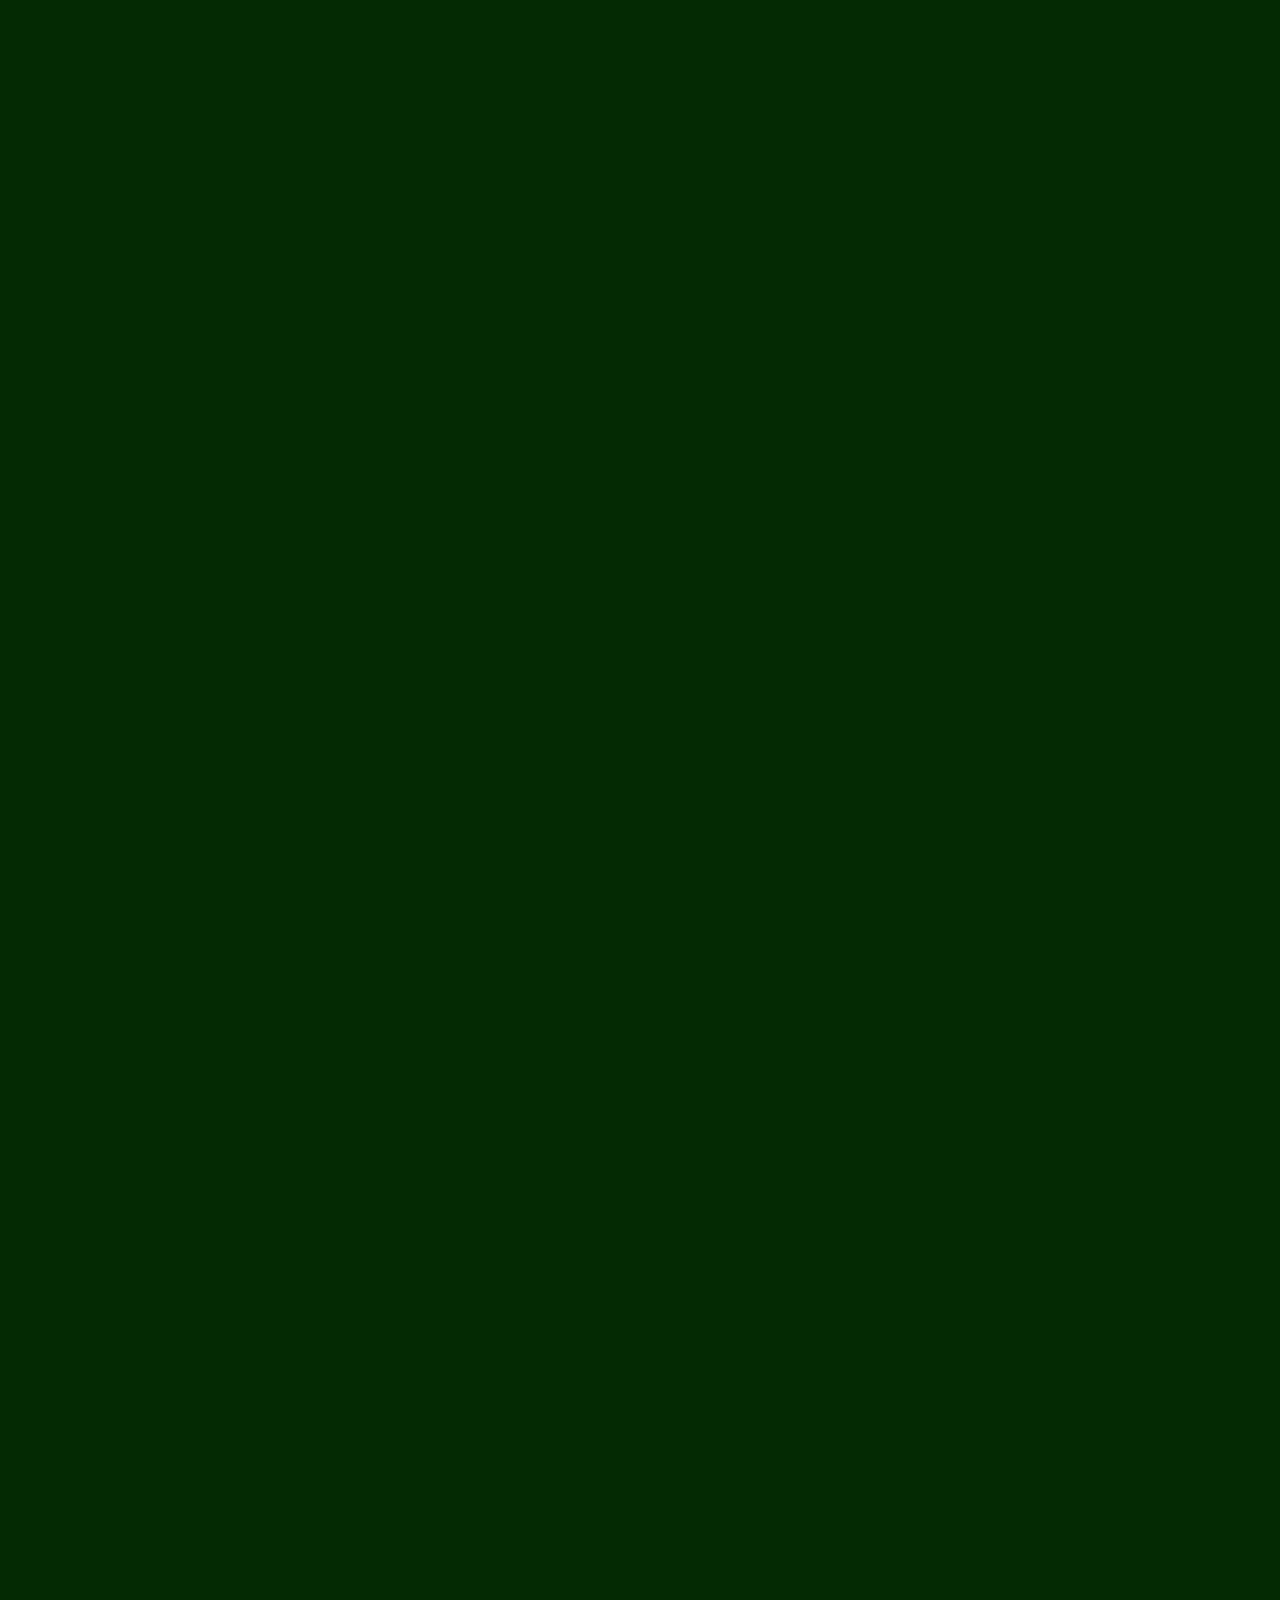
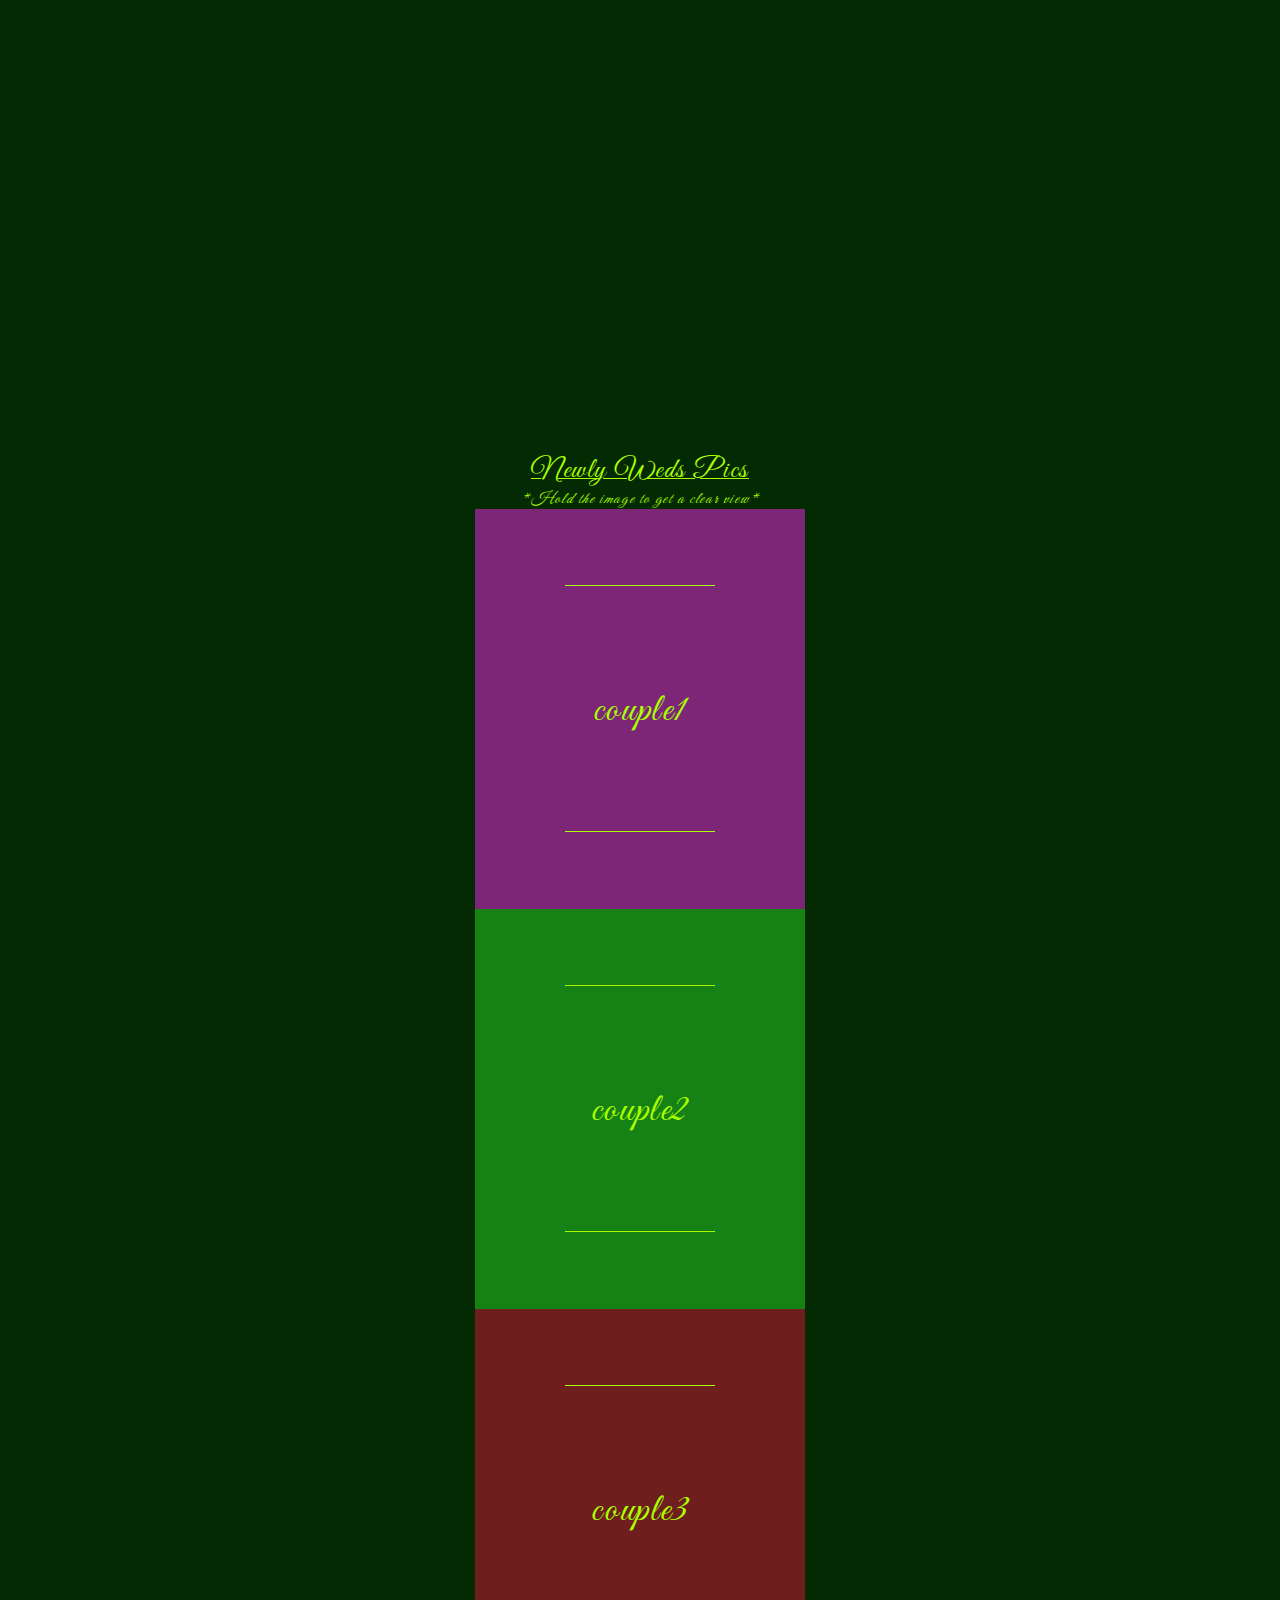
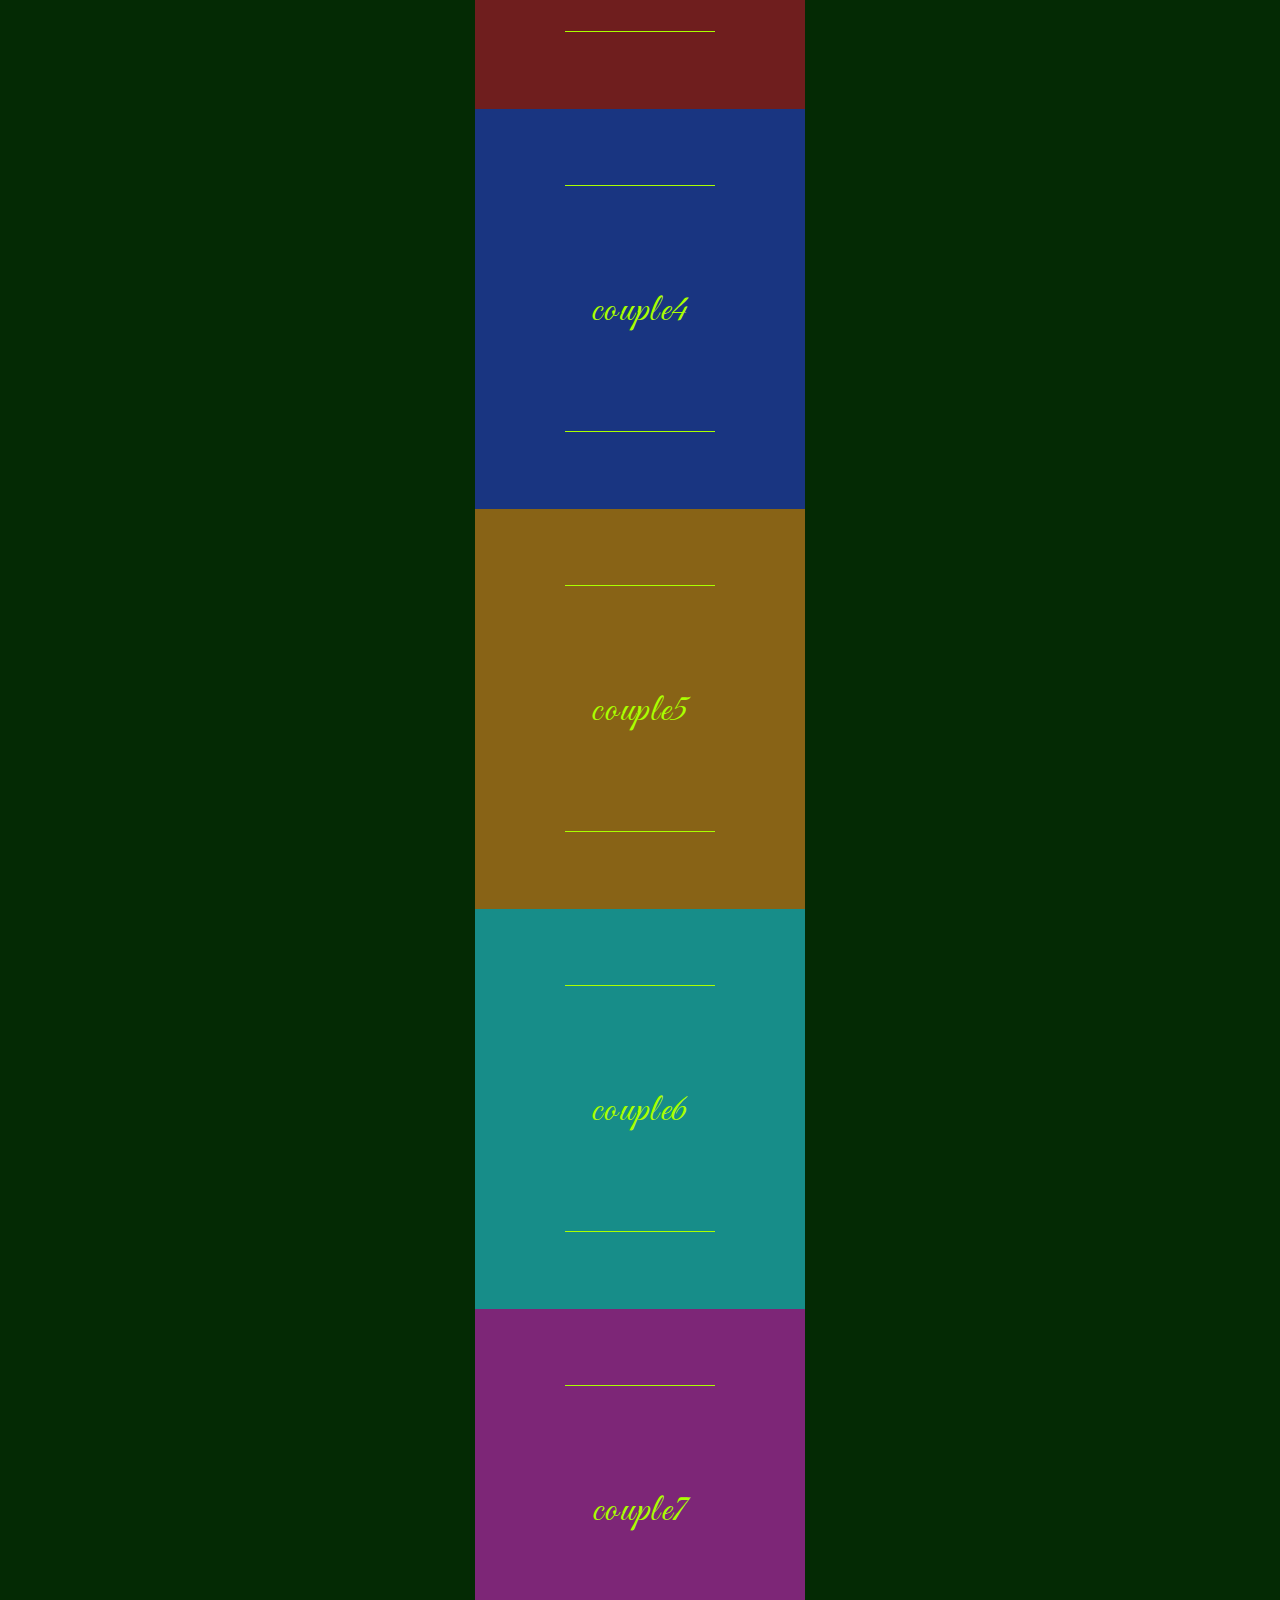
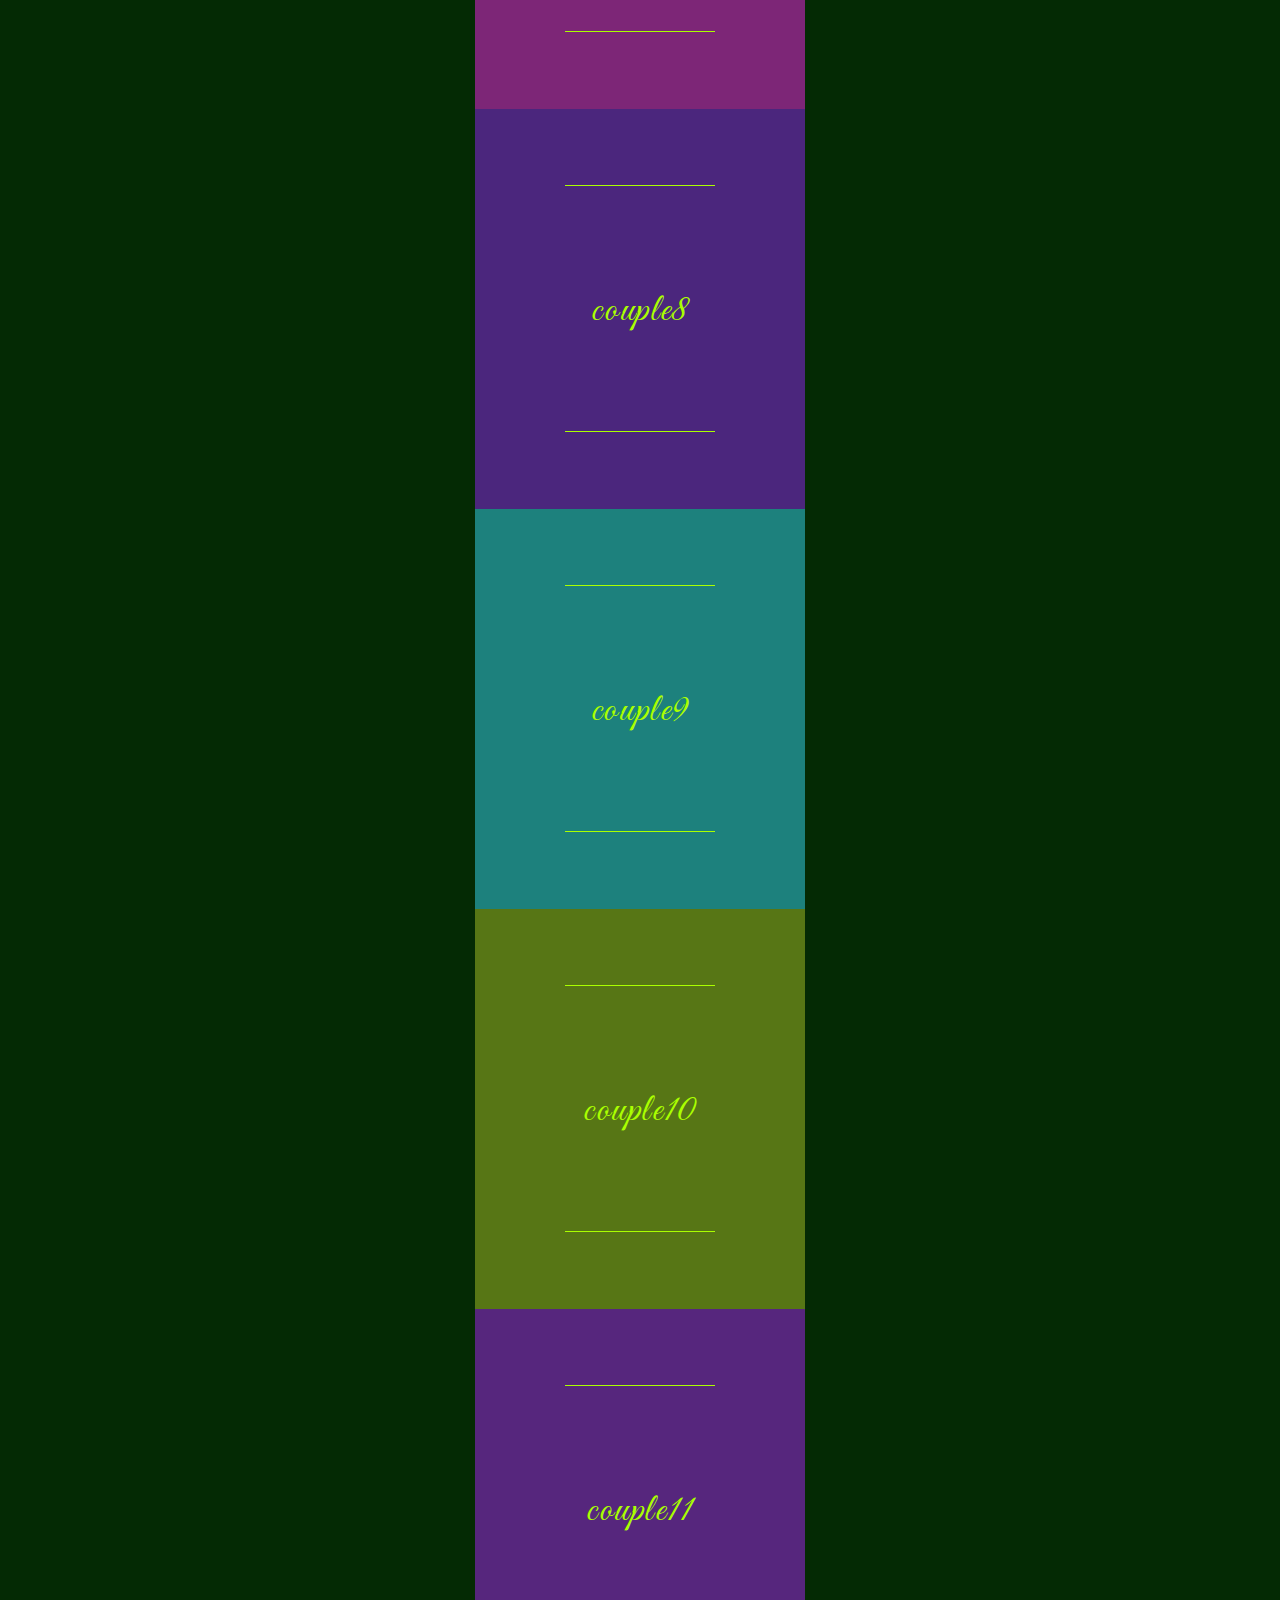
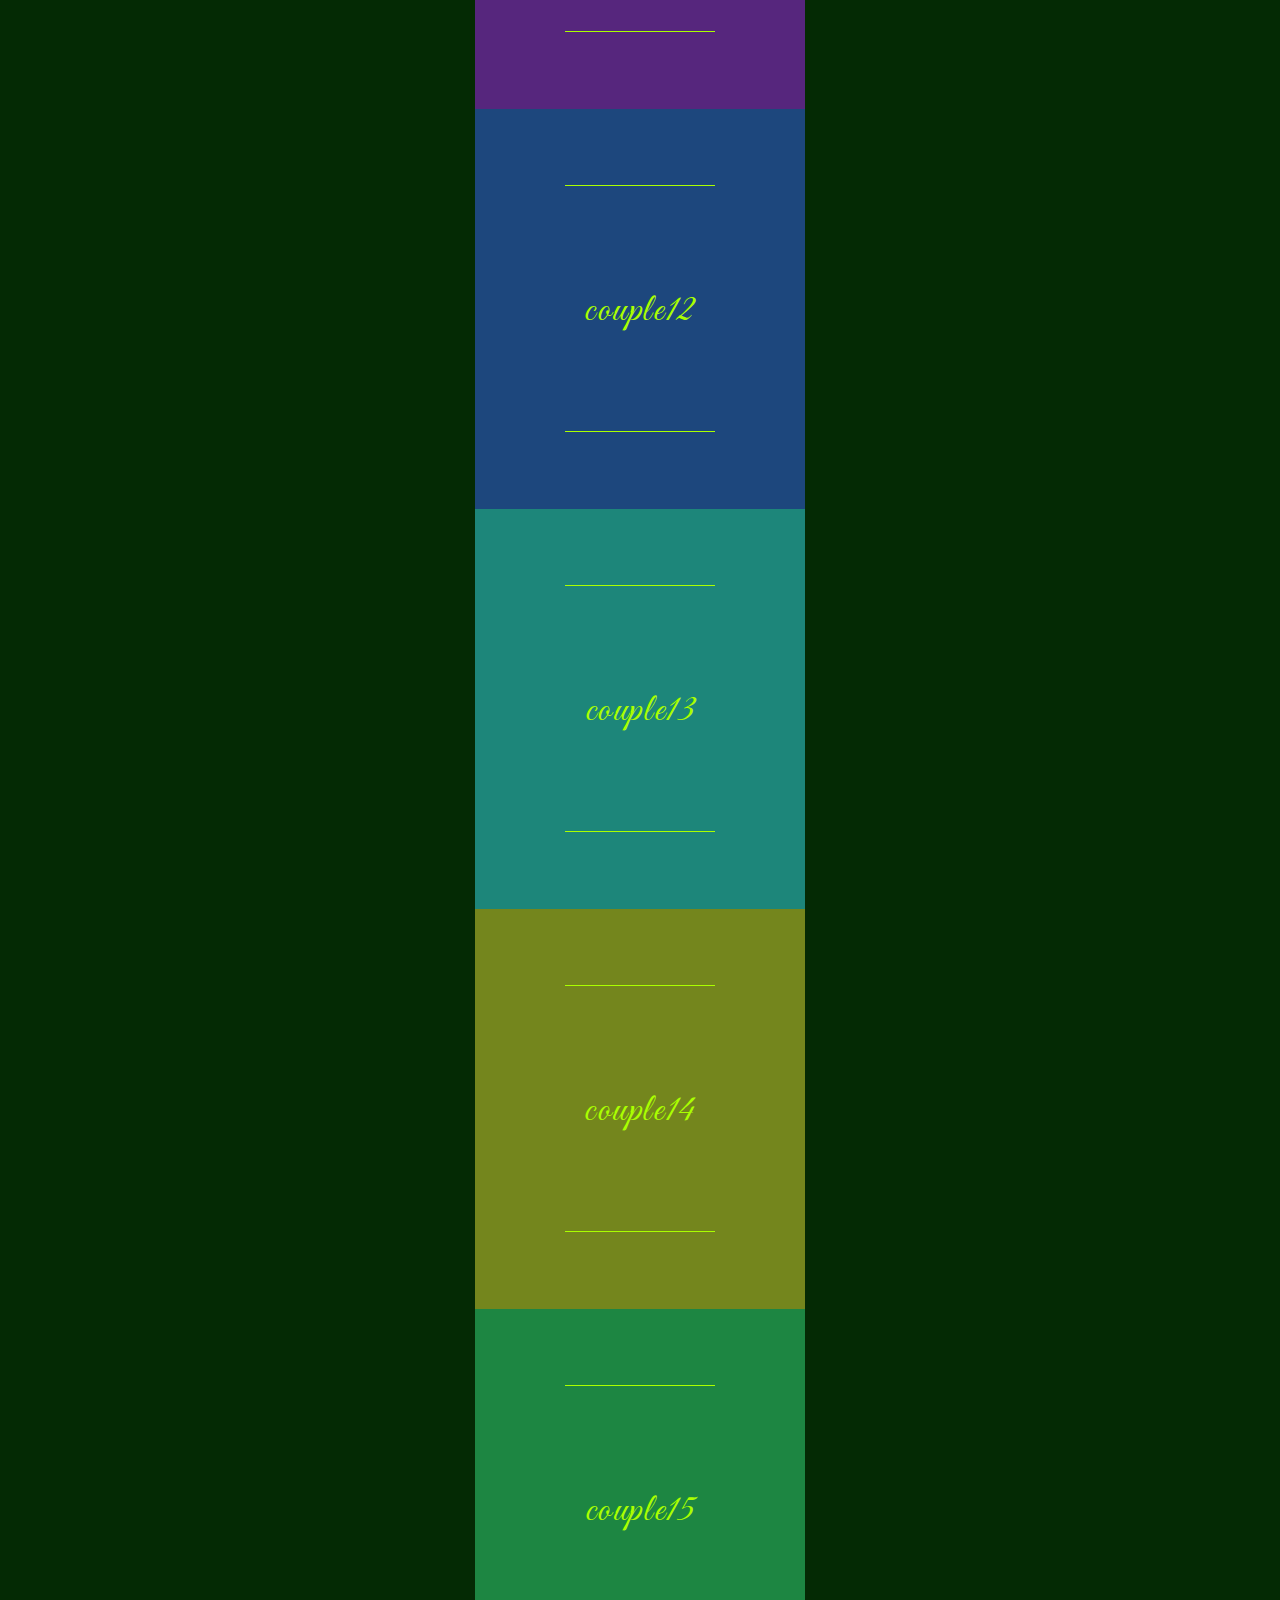
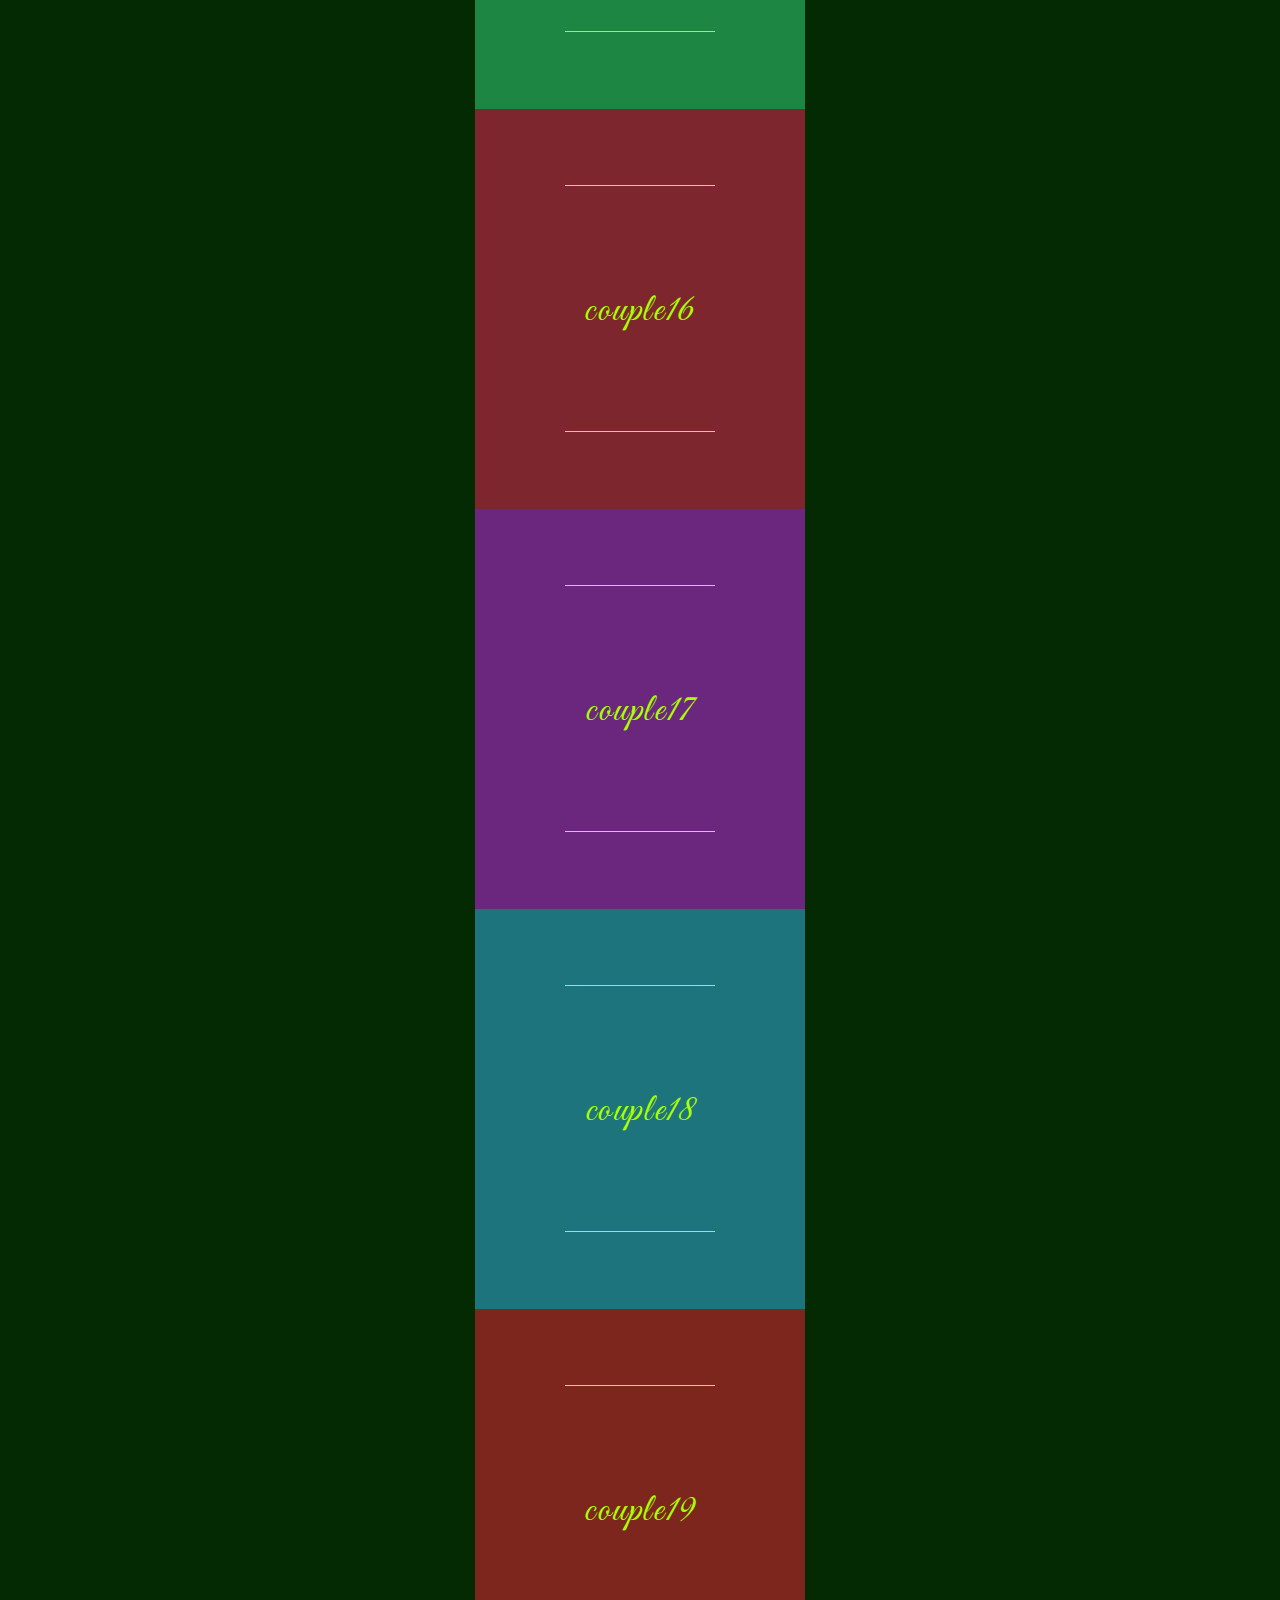
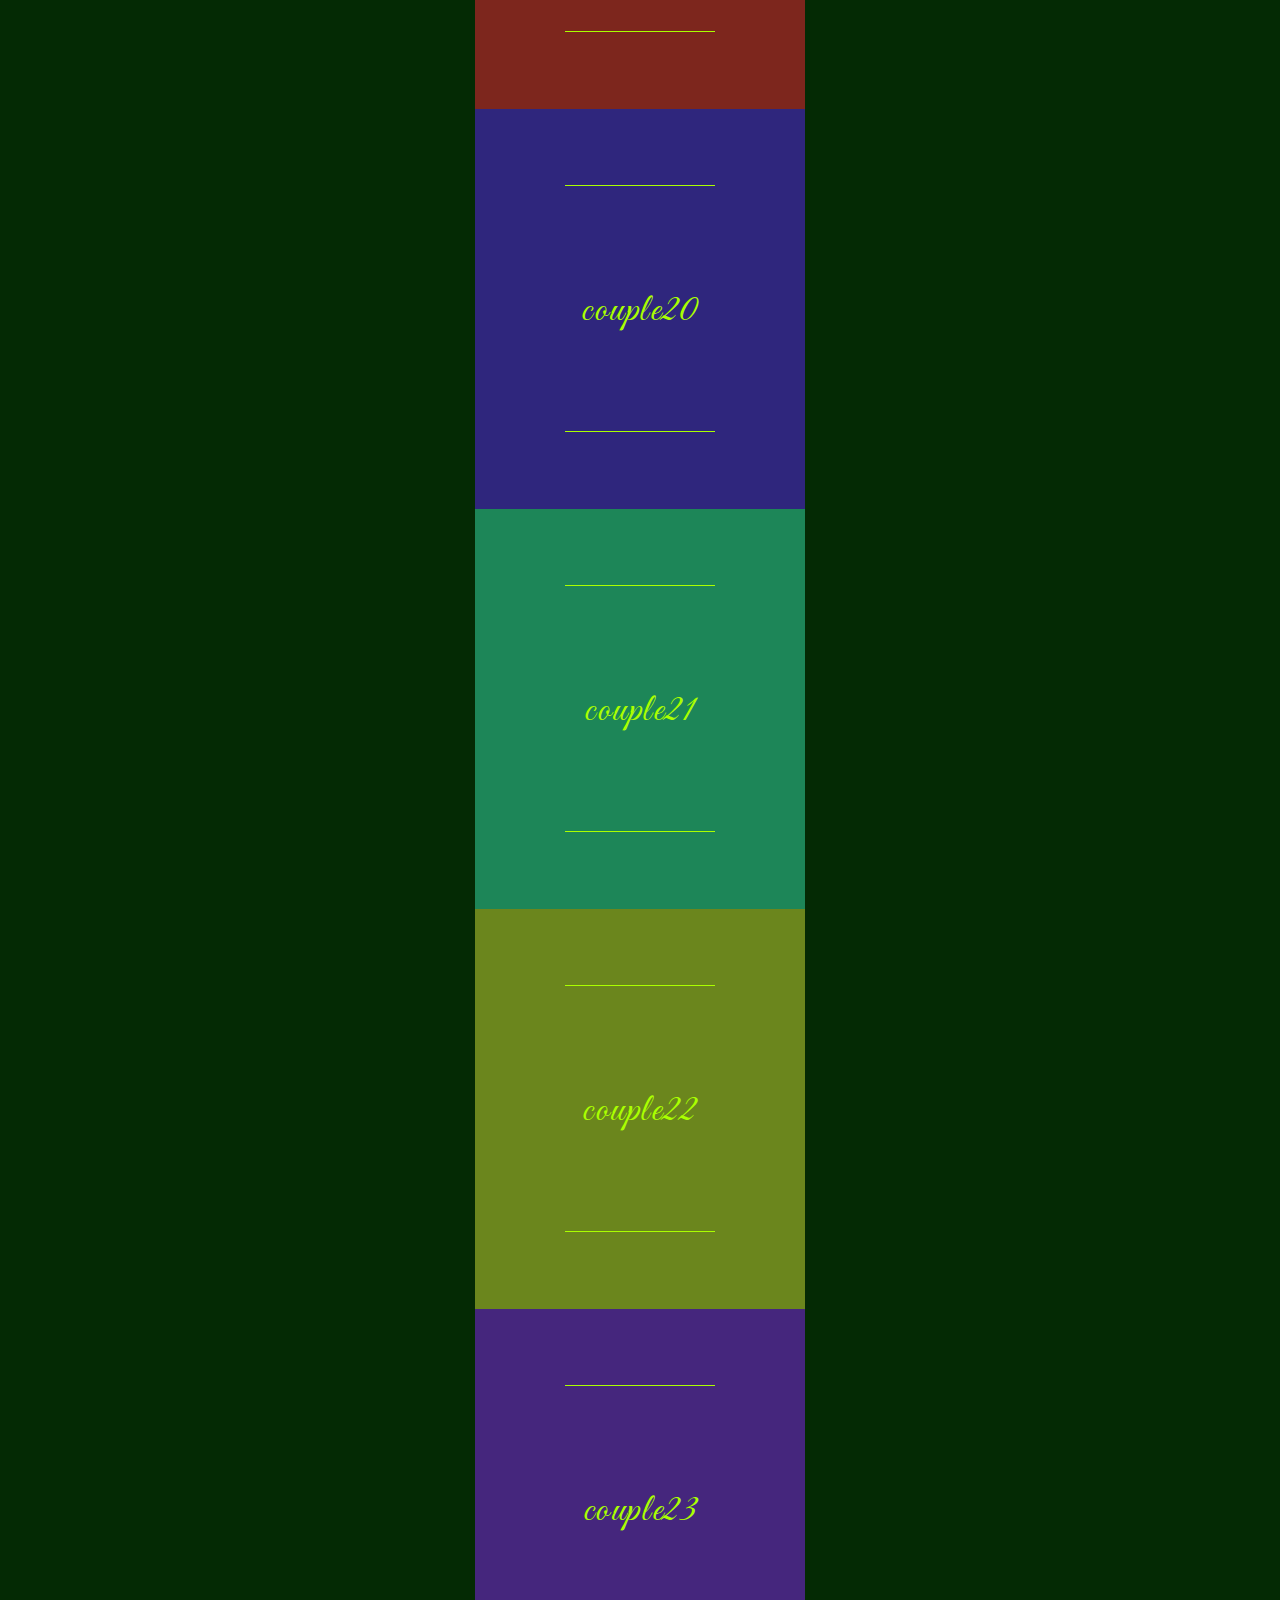
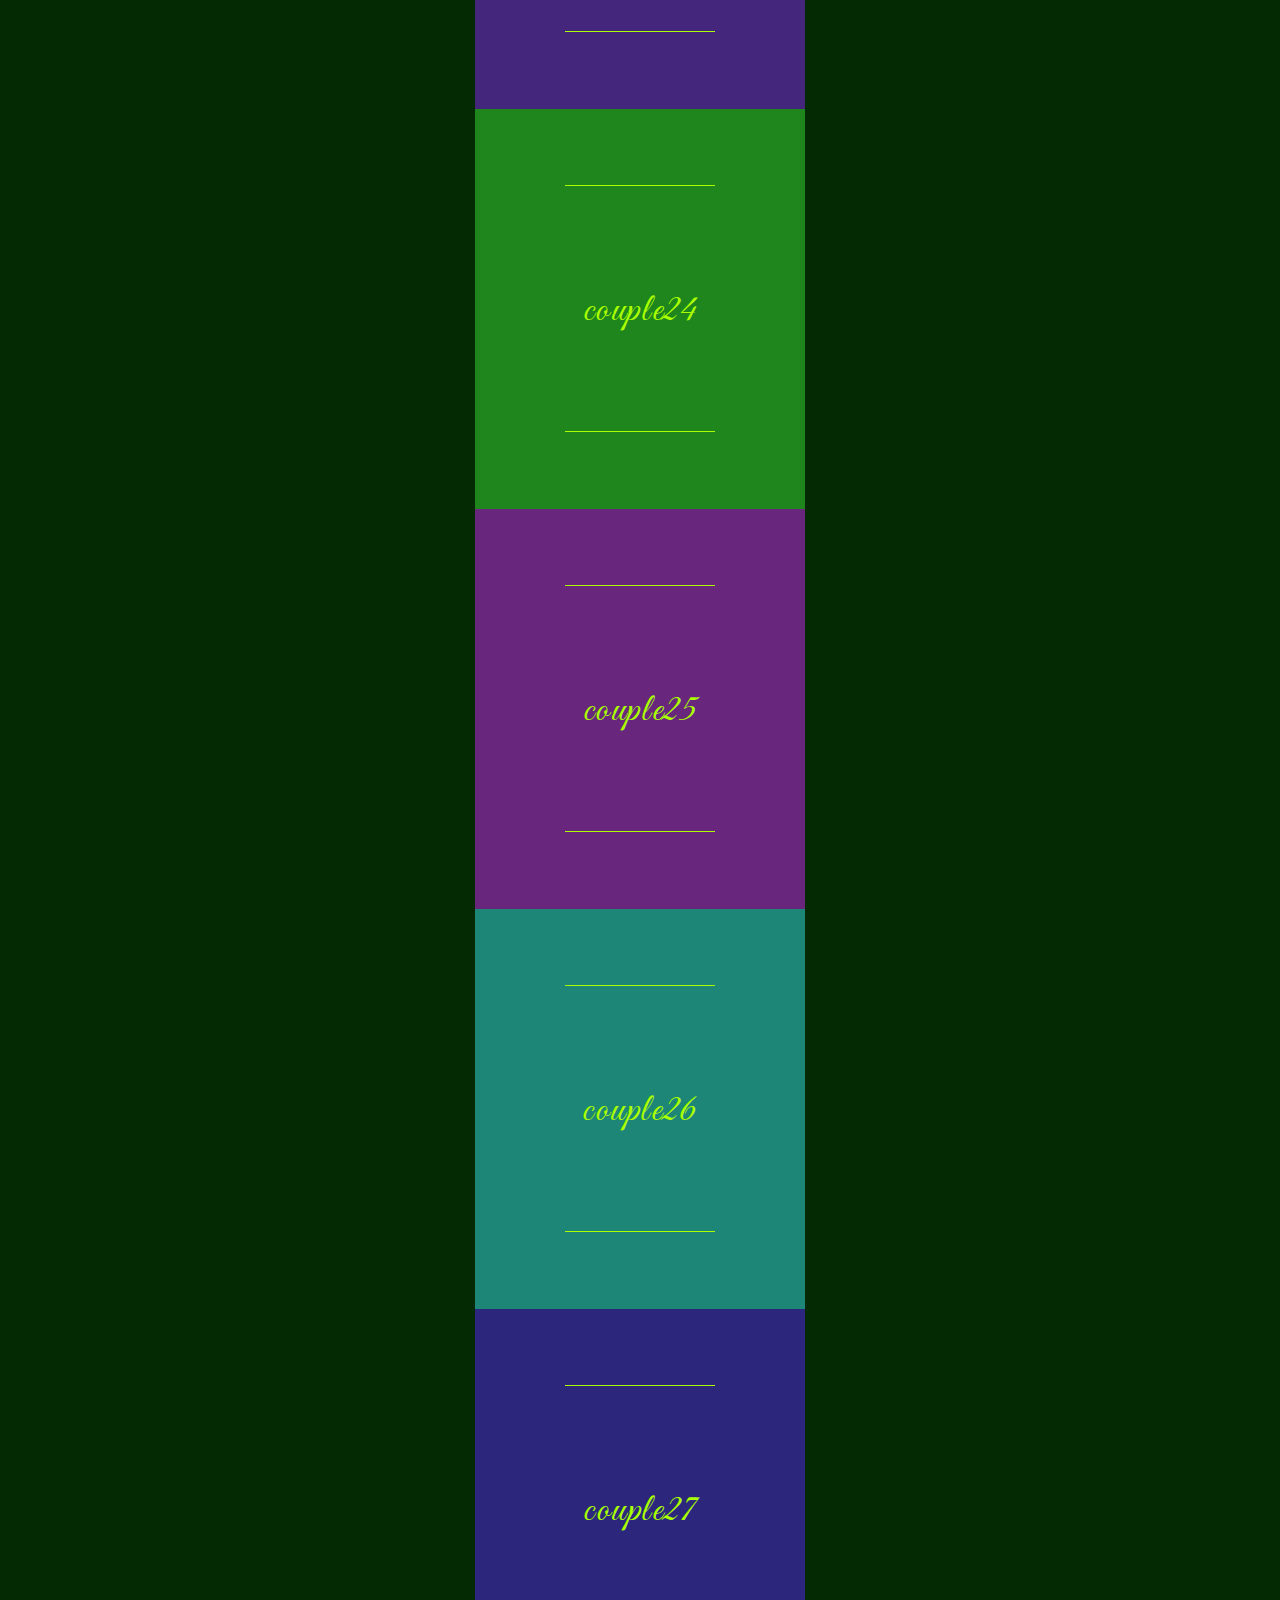
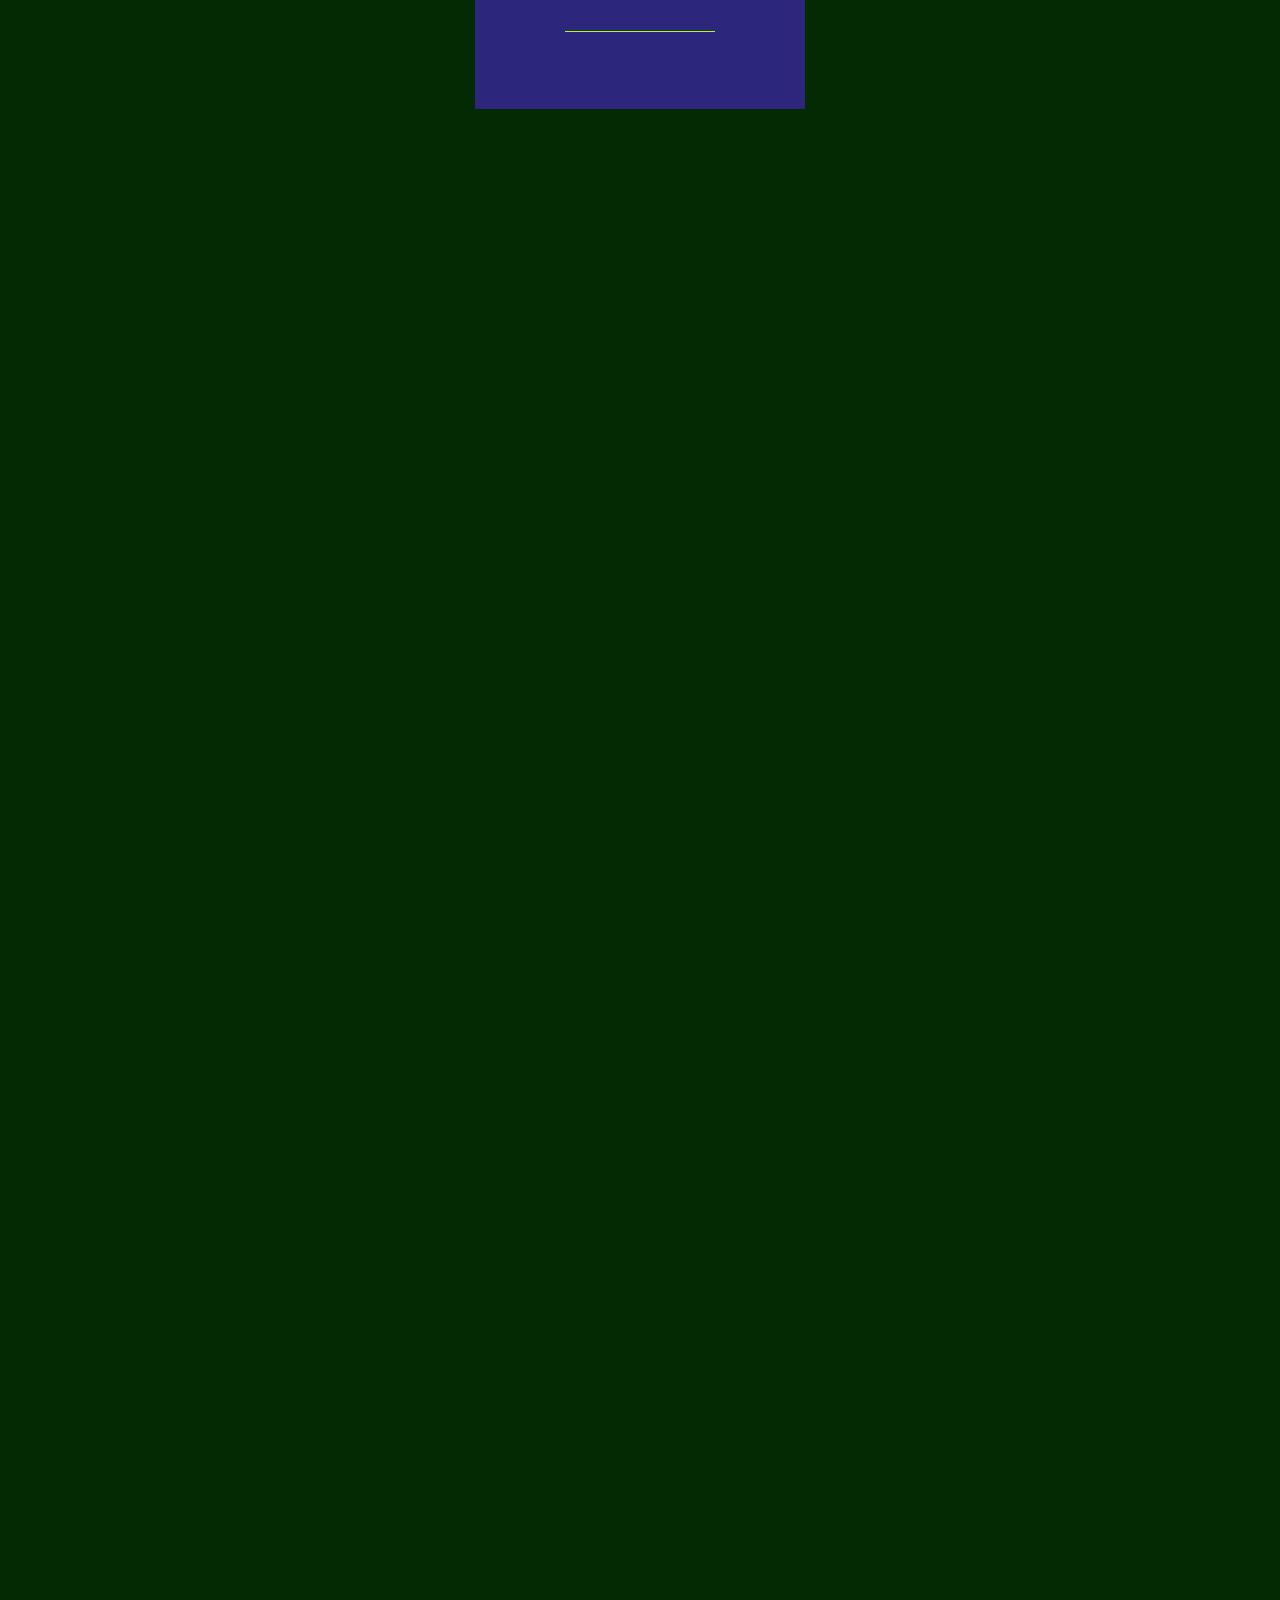
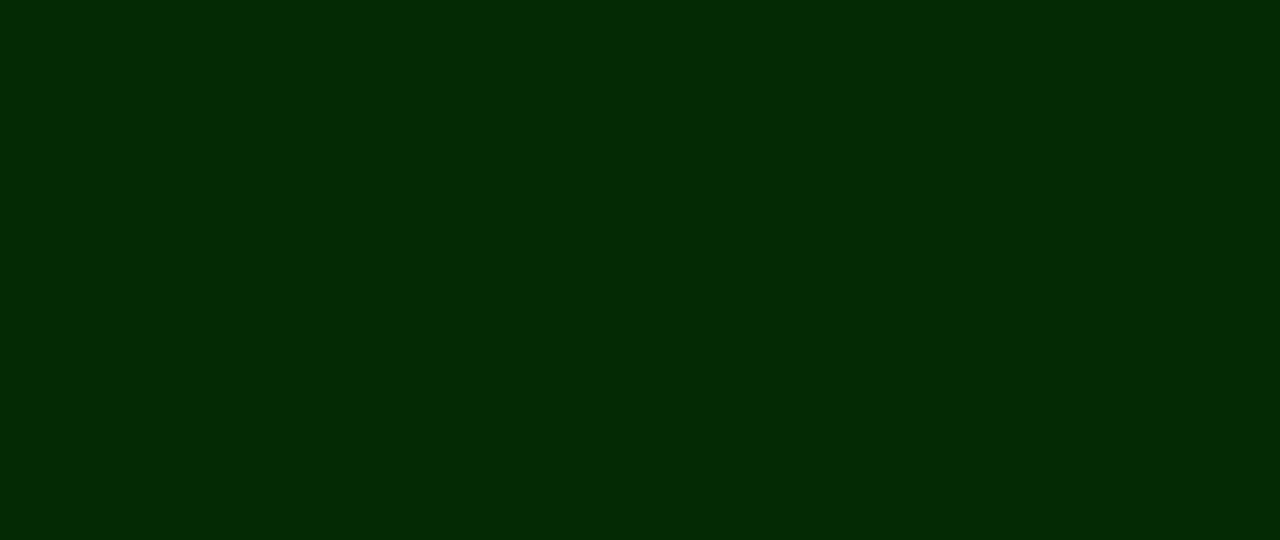
==== couple.html @ 2a579359 "first commit" ====
<!DOCTYPE html>
<html lang="en">
<head>
    <meta charset="UTF-8">
    <meta http-equiv="X-UA-Compatible" content="IE=edge">
    <meta name="viewport" content="width=device-width, initial-scale=1.0">
    <link rel="stylesheet" href="couple.css">
    <title>Document</title>
</head>
<body>

    <div class="container">
        <h1>Newly Weds Pics</h1>
        <p>*Hold the image to get a clear view*</p>
        <div class="couple1 image1">
            <div class="label1">couple1</div>
        </div>

        <div class="couple2 image2">
            <div class="label2">couple2</div>
        </div>

        <div class="couple3 image3">
            <div class="label3">couple3</div>
        </div>

        <div class="couple4 image4">
            <div class="label4">couple4</div>
        </div>

        <div class="couple5 image5">
            <div class="label5">couple5</div>
        </div>

        <div class="couple6 image6">
            <div class="label6">couple6</div>
        </div>

        <div class="couple7 image7">
            <div class="label7">couple7</div>
        </div>

        <div class="couple8 image8">
            <div class="label8">couple8</div>
        </div>

        <div class="couple9 image9">
            <div class="label9">couple9</div>
        </div>

        <div class="couple10 image10">
            <div class="label10">couple10</div>
        </div>

        <div class="couple11 image11">
            <div class="label11">couple11</div>
        </div>

        <div class="couple12 image12">
            <div class="label12">couple12</div>
        </div>

        <div class="couple13 image13">
            <div class="label13">couple13</div>
        </div>

        <div class="couple14 image14">
            <div class="label14">couple14</div>
        </div>

        <div class="couple15 image15">
            <div class="label15">couple15</div>
        </div>

        <div class="couple16 image16">
            <div class="label16">couple16</div>
        </div>

        <div class="couple17 image17">
            <div class="label17">couple17</div>
        </div>

        <div class="couple18 image18">
            <div class="label18">couple18</div>
        </div>

        <div class="couple19 image19">
            <div class="label19">couple19</div>
        </div>

        <div class="couple20 image20">
            <div class="label20">couple20</div>
        </div>

        <div class="couple21 image21">
            <div class="label21">couple21</div>
        </div>

        <div class="couple22 image22">
            <div class="label22">couple22</div>
        </div>

        <div class="couple23 image23">
            <div class="label23">couple23</div>
        </div>

        <div class="couple24 image24">
            <div class="label24">couple24</div>
        </div>

        <div class="couple25 image25">
            <div class="label25">couple25</div>
        </div>

        <div class="couple26 image26">
            <div class="label26">couple26</div>
        </div>

        <div class="couple27 image27">
            <div class="label27">couple27</div>
        </div>


    </div>


    
</body>
</html>
---- couple.css ----
@import url('https://fonts.googleapis.com/css2?family=Great+Vibes&display=swap');


html{
    font-family: 'Great Vibes', cursive;
}

body{
    padding: 0;
    margin: 0;
}
.container{
    /*background-color: #262626;*/
    height: 1660vh;
    width: px;
    position: absolute;
    margin: ;
    display: flex;
    flex-direction: column;
    align-items: center;
    justify-content: center;
    top: 0;
    bottom: 0;
    left: 0;
    right: 0;
    
}
html{
    background-color: rgb(4, 42, 4);
    letter-spacing: .1rem;
    
}
h1{
    margin-bottom: 0px;
    margin-top: 0px;
    padding-top: 20px;
    font-size: 1.8rem;
    color:#AAFF00;
    font-weight: 500;
    text-decoration: 1px underline;
    
}
p{
    color: #AAFF00;
    font-style: italic;
    margin-bottom: 0px;
    margin-top: 0px;
}
/*Couple1*/
.image1{
    height: 400px;
    width: 330px;
    transition: 1.1s;
    display: flex;
    align-items: center;
    justify-content: center;
}
.couple1{
    background-image: url(file:///C:/Users/user/Desktop/Weddings/img/c1.jpg);
    background-size: cover;
    background-position: calc(200%);
    box-shadow: inset 0 0 10px 200px rgba(165,38,158,0.75);
}
.image1:hover{
    box-shadow: inset 0 0 0 0 rgba(255,255,255,0.75);
}
.label1{
    color: #AAFF00;
    height: 45px;
    width: 150px;
    font-size: 40px;
    text-align: center;/*places the text at the center*/
    padding-top: 100px;
    padding-bottom: 100px;
    border-top: 1.5px solid #AAFF00;
    border-bottom: 1.5px solid #AAFF00;
    transition: 0.5s;
}
.image1:hover .label1{
    font-size: 0;
    border: none;
}
/*End couple1*/

/*Couple2*/
.image2{
    height: 400px;
    width: 330px;
    transition: 1.1s;
    display: flex;
    align-items: center;
    justify-content: center;
}
.couple2{
    background-image: url(file:///C:/Users/user/Desktop/Weddings/img/c2.jpg);
    background-size: cover;
    background-position: calc(100%);
    box-shadow: inset 0 0 10px 200px rgba(28, 160, 28, 0.75);
}
.image2:hover{
    box-shadow: inset 0 0 0 0 rgba(255,255,255,0.75);
}
.label2{
    color: #AAFF00;
    height: 45px;
    width: 150px;
    font-size: 40px;
    text-align: center;/*places the text at the center*/
    padding-top: 100px;
    padding-bottom: 100px;
    border-top: 1.5px solid #AAFF00;
    border-bottom: 1.5px solid #AAFF00;
    transition: 0.5s;
}
.image2:hover .label2{
    font-size: 0;
    border: none;
}

/*End couple2*/

/*Couple3*/

.image3{
    height: 400px;
    width: 330px;
    transition: 1.1s;
    display: flex;
    align-items: center;
    justify-content: center;
}
.couple3{
    background-image: url(file:///C:/Users/user/Desktop/Weddings/img/c3.jpg);
    background-size: cover;
    background-position: calc(200%);
    box-shadow: inset 0 0 10px 200px rgba(147, 27, 39, 0.75);
}
.image3:hover{
    box-shadow: inset 0 0 0 0 rgba(255,255,255,0.75);
}
.label3{
    color: #AAFF00;
    height: 45px;
    width: 150px;
    font-size: 40px;
    text-align: center;/*places the text at the center*/
    padding-top: 100px;
    padding-bottom: 100px;
    border-top: 1.5px solid #AAFF00;
    border-bottom: 1.5px solid #AAFF00;
    transition: 0.5s;
}
.image3:hover .label3{
    font-size: 0;
    border: none;
}
/*End couple3*/

/*Couple4*/

.image4{
    height: 400px;
    width: 330px;
    transition: 1.1s;
    display: flex;
    align-items: center;
    justify-content: center;
}
.couple4{
    background-image: url(file:///C:/Users/user/Desktop/Weddings/img/c4.jpg);
    background-size: cover;
    background-position: calc(200%);
    box-shadow: inset 0 0 10px 200px rgba(32, 58, 171, 0.75);
}
.image4:hover{
    box-shadow: inset 0 0 0 0 rgba(255,255,255,0.75);
}
.label4{
    color: #AAFF00;
    height: 45px;
    width: 150px;
    font-size: 40px;
    text-align: center;/*places the text at the center*/
    padding-top: 100px;
    padding-bottom: 100px;
    border-top: 1.5px solid #AAFF00;
    border-bottom: 1.5px solid #AAFF00;
    transition: 0.5s;
}
.image4:hover .label4{
    font-size: 0;
    border: none;
}
/*End couple4*/

/*Couple5*/

.image5{
    height: 400px;
    width: 330px;
    transition: 1.1s;
    display: flex;
    align-items: center;
    justify-content: center;
}
.couple5{
    background-image: url(file:///C:/Users/user/Desktop/Weddings/img/c5.jpg);
    background-size: cover;
    background-position: calc(50%);
    box-shadow: inset 0 0 10px 200px rgba(180, 119, 28, 0.75);
}
.image5:hover{
    box-shadow: inset 0 0 0 0 rgba(255,255,255,0.75);
}
.label5{
    color: #AAFF00;
    height: 45px;
    width: 150px;
    font-size: 40px;
    text-align: center;/*places the text at the center*/
    padding-top: 100px;
    padding-bottom: 100px;
    border-top: 1.5px solid #AAFF00;
    border-bottom: 1.5px solid #AAFF00;
    transition: 0.5s;
}
.image5:hover .label5{
    font-size: 0;
    border: none;
}
/*End couple5*/

/*couple6*/

.image6{
    height: 400px;
    width: 330px;
    transition: 1.1s;
    display: flex;
    align-items: center;
    justify-content: center;
}
.couple6{
    background-image: url(file:///C:/Users/user/Desktop/Weddings/img/c6.jpg);
    background-size: cover;
    background-position: calc(200%);
    box-shadow: inset 0 0 10px 200px rgba(29, 175, 181, 0.75);
}
.image6:hover{
    box-shadow: inset 0 0 0 0 rgba(255,255,255,0.75);
}
.label6{
    color: #AAFF00;
    height: 45px;
    width: 150px;
    font-size: 40px;
    text-align: center;/*places the text at the center*/
    padding-top: 100px;
    padding-bottom: 100px;
    border-top: 1.5px solid #AAFF00;
    border-bottom: 1.5px solid #AAFF00;
    transition: 0.5s;
}
.image6:hover .label6{
    font-size: 0;
    border: none;
}
/*End couple6*/

/*couple7*/

.image7{
    height: 400px;
    width: 330px;
    transition: 1.1s;
    display: flex;
    align-items: center;
    justify-content: center;
}
.couple7{
    background-image: url(file:///C:/Users/user/Desktop/Weddings/img/c7.jpg);
    background-size: cover;
    background-position: calc(200%);
    box-shadow: inset 0 0 10px 200px rgba(165,38,158,0.75);
}
.image7:hover{
    box-shadow: inset 0 0 0 0 rgba(255,255,255,0.75);
}
.label7{
    color: #AAFF00;
    height: 45px;
    width: 150px;
    font-size: 40px;
    text-align: center;/*places the text at the center*/
    padding-top: 100px;
    padding-bottom: 100px;
    border-top: 1.5px solid #AAFF00;
    border-bottom: 1.5px solid #AAFF00;
    transition: 0.5s;
}
.image7:hover .label7{
    font-size: 0;
    border: none;
}
/*End couple7*/

/*couple8*/
.image8{
    height: 400px;
    width: 330px;
    transition: 1.1s;
    display: flex;
    align-items: center;
    justify-content: center;
}
.couple8{
    background-image: url(file:///C:/Users/user/Desktop/Weddings/img/c8.jpg);
    background-size: cover;
    background-position: calc(200%);
    box-shadow: inset 0 0 10px 200px rgba(99, 38, 165, 0.75);
}
.image8:hover{
    box-shadow: inset 0 0 0 0 rgba(255,255,255,0.75);
}
.label8{
    color: #AAFF00;
    height: 45px;
    width: 150px;
    font-size: 40px;
    text-align: center;/*places the text at the center*/
    padding-top: 100px;
    padding-bottom: 100px;
    border-top: 1.5px solid #AAFF00;
    border-bottom: 1.5px solid #AAFF00;
    transition: 0.5s;
}
.image8:hover .label8{
    font-size: 0;
    border: none;
}
/*End couple8*/

/*couple9*/

.image9{
    height: 400px;
    width: 330px;
    transition: 1.1s;
    display: flex;
    align-items: center;
    justify-content: center;
}
.couple9{
    background-image: url(file:///C:/Users/user/Desktop/Weddings/img/c9.jpg);
    background-size: cover;
    background-position: calc(200%);
    box-shadow: inset 0 0 10px 200px rgba(38, 159, 165, 0.75);
}
.image9:hover{
    box-shadow: inset 0 0 0 0 rgba(255,255,255,0.75);
}
.label9{
    color: #AAFF00;
    height: 45px;
    width: 150px;
    font-size: 40px;
    text-align: center;/*places the text at the center*/
    padding-top: 100px;
    padding-bottom: 100px;
    border-top: 1.5px solid #AAFF00;
    border-bottom: 1.5px solid #AAFF00;
    transition: 0.5s;
}
.image9:hover .label9{
    font-size: 0;
    border: none;
}
/*End couple9*/

/*couple10*/

.image10{
    height: 400px;
    width: 330px;
    transition: 1.1s;
    display: flex;
    align-items: center;
    justify-content: center;
}
.couple10{
    background-image: url(file:///C:/Users/user/Desktop/Weddings/img/c10.jpg);
    background-size: cover;
    background-position: calc(200%);
    box-shadow: inset 0 0 10px 200px rgba(115, 144, 27, 0.75);
}
.image10:hover{
    box-shadow: inset 0 0 0 0 rgba(255,255,255,0.75);
}
.label10{
    color: #AAFF00;
    height: 45px;
    width: 150px;
    font-size: 40px;
    text-align: center;/*places the text at the center*/
    padding-top: 100px;
    padding-bottom: 100px;
    border-top: 1.5px solid #AAFF00;
    border-bottom: 1.5px solid #AAFF00;
    transition: 0.5s;
}
.image10:hover .label10{
    font-size: 0;
    border: none;
}
/*End couple10*/

/*couple11*/

.image11{
    height: 400px;
    width: 330px;
    transition: 1.1s;
    display: flex;
    align-items: center;
    justify-content: center;
}
.couple11{
    background-image: url(file:///C:/Users/user/Desktop/Weddings/img/c11.jpg);
    background-size: cover;
    background-position: calc(200%);
    box-shadow: inset 0 0 10px 200px rgba(114, 38, 165, 0.75);
}
.image11:hover{
    box-shadow: inset 0 0 0 0 rgba(255,255,255,0.75);
}
.label11{
    color: #AAFF00;
    height: 45px;
    width: 150px;
    font-size: 40px;
    text-align: center;/*places the text at the center*/
    padding-top: 100px;
    padding-bottom: 100px;
    border-top: 1.5px solid #AAFF00;
    border-bottom: 1.5px solid #AAFF00;
    transition: 0.5s;
}
.image11:hover .label11{
    font-size: 0;
    border: none;
}
/*End couple11*/

/*couple12*/

.image12{
    height: 400px;
    width: 330px;
    transition: 1.1s;
    display: flex;
    align-items: center;
    justify-content: center;
}
.couple12{
    background-image: url(file:///C:/Users/user/Desktop/Weddings/img/c12.jpg);
    background-size: cover;
    background-position: calc(200%);
    box-shadow: inset 0 0 10px 200px rgba(38, 82, 165, 0.75);
}
.image12:hover{
    box-shadow: inset 0 0 0 0 rgba(255,255,255,0.75);
}
.label12{
    color: #AAFF00;
    height: 45px;
    width: 150px;
    font-size: 40px;
    text-align: center;/*places the text at the center*/
    padding-top: 100px;
    padding-bottom: 100px;
    border-top: 1.5px solid #AAFF00;
    border-bottom: 1.5px solid #AAFF00;
    transition: 0.5s;
}
.image12:hover .label12{
    font-size: 0;
    border: none;
}
/*End couple12*/

/*couple13*/

.image13{
    height: 400px;
    width: 330px;
    transition: 1.1s;
    display: flex;
    align-items: center;
    justify-content: center;
}
.couple13{
    background-image: url(file:///C:/Users/user/Desktop/Weddings/img/c13.jpg);
    background-size: cover;
    background-position: calc(200%);
    box-shadow: inset 0 0 10px 200px rgba(38, 165, 161, 0.75);
}
.image13:hover{
    box-shadow: inset 0 0 0 0 rgba(255,255,255,0.75);
}
.label13{
    color: #AAFF00;
    height: 45px;
    width: 150px;
    font-size: 40px;
    text-align: center;/*places the text at the center*/
    padding-top: 100px;
    padding-bottom: 100px;
    border-top: 1.5px solid #AAFF00;
    border-bottom: 1.5px solid #AAFF00;
    transition: 0.5s;
}
.image13:hover .label13{
    font-size: 0;
    border: none;
}
/*End couple13*/

/*couple14*/

.image14{
    height: 400px;
    width: 330px;
    transition: 1.1s;
    display: flex;
    align-items: center;
    justify-content: center;
}
.couple14{
    background-image: url(file:///C:/Users/user/Desktop/Weddings/img/c14.jpg);
    background-size: cover;
    background-position: calc(100%);
    box-shadow: inset 0 0 10px 200px rgba(154, 165, 38, 0.75);
}
.image14:hover{
    box-shadow: inset 0 0 0 0 rgba(255,255,255,0.75);
}
.label14{
    color: #AAFF00;
    height: 45px;
    width: 150px;
    font-size: 40px;
    text-align: center;/*places the text at the center*/
    padding-top: 100px;
    padding-bottom: 100px;
    border-top: 1.5px solid #AAFF00;
    border-bottom: 1.5px solid #AAFF00;
    transition: 0.5s;
}
.image14:hover .label14{
    font-size: 0;
    border: none;
}
/*End couple14*/

/*couple15*/

.image15{
    height: 400px;
    width: 330px;
    transition: 1.1s;
    display: flex;
    align-items: center;
    justify-content: center;
}
.couple15{
    background-image: url(file:///C:/Users/user/Desktop/Weddings/img/c15.jpg);
    background-size: cover;
    background-position: calc(200%);
    box-shadow: inset 0 0 10px 200px rgba(38, 165, 87, 0.75);
}
.image15:hover{
    box-shadow: inset 0 0 0 0 rgba(255,255,255,0.75);
}
.label15{
    color: #AAFF00;
    height: 45px;
    width: 150px;
    font-size: 40px;
    text-align: center;/*places the text at the center*/
    padding-top: 100px;
    padding-bottom: 100px;
    border-top: 1.5px solid #AAFF00;
    border-bottom: 1.5px solid #AAFF00;
    transition: 0.5s;
}
.image15:hover .label15{
    font-size: 0;
    border: none;
}
/*End couple15*/

/*couple16*/
.image16{
    height: 400px;
    width: 330px;
    transition: 1.1s;
    display: flex;
    align-items: center;
    justify-content: center;
}
.couple16{
    background-image: url(file:///C:/Users/user/Desktop/Weddings/img/c16.jpg);
    background-size: cover;
    background-position: calc(200%);
    box-shadow: inset 0 0 10px 200px rgba(165, 38, 59, 0.75);
}
.image16:hover{
    box-shadow: inset 0 0 0 0 rgba(255,255,255,0.75);
}
.label16{
    color: #AAFF00;
    height: 45px;
    width: 150px;
    font-size: 40px;
    text-align: center;/*places the text at the center*/
    padding-top: 100px;
    padding-bottom: 100px;
    border-top: 1.5px solid #AAFF00;
    border-bottom: 1.5px solid #AAFF00;
    transition: 0.5s;
}
.image16:hover .label16{
    font-size: 0;
    border: none;
}
/*End couple16*/

/*couple17*/

.image17{
    height: 400px;
    width: 330px;
    transition: 1.1s;
    display: flex;
    align-items: center;
    justify-content: center;
}
.couple17{
    background-image: url(file:///C:/Users/user/Desktop/Weddings/img/c17.jpg);
    background-size: cover;
    background-position: calc(200%);
    box-shadow: inset 0 0 10px 200px rgba(142, 38, 165, 0.75);
}
.image17:hover{
    box-shadow: inset 0 0 0 0 rgba(255,255,255,0.75);
}
.label17{
    color: #AAFF00;
    height: 45px;
    width: 150px;
    font-size: 40px;
    text-align: center;/*places the text at the center*/
    padding-top: 100px;
    padding-bottom: 100px;
    border-top: 1.5px solid #AAFF00;
    border-bottom: 1.5px solid #AAFF00;
    transition: 0.5s;
}
.image17:hover .label17{
    font-size: 0;
    border: none;
}
/*End couple17*/

/*couple18*/

.image18{
    height: 400px;
    width: 330px;
    transition: 1.1s;
    display: flex;
    align-items: center;
    justify-content: center;
}
.couple18{
    background-image: url(file:///C:/Users/user/Desktop/Weddings/img/c18.jpg);
    background-size: cover;
    background-position: calc(100%);
    box-shadow: inset 0 0 10px 200px rgba(38, 142, 165, 0.75);
}
.image18:hover{
    box-shadow: inset 0 0 0 0 rgba(255,255,255,0.75);
}
.label18{
    color: #AAFF00;
    height: 45px;
    width: 150px;
    font-size: 40px;
    text-align: center;/*places the text at the center*/
    padding-top: 100px;
    padding-bottom: 100px;
    border-top: 1.5px solid #AAFF00;
    border-bottom: 1.5px solid #AAFF00;
    transition: 0.5s;
}
.image18:hover .label18{
    font-size: 0;
    border: none;
}
/*End couple18*/

/*couple19*/

.image19{
    height: 400px;
    width: 330px;
    transition: 1.1s;
    display: flex;
    align-items: center;
    justify-content: center;
}
.couple19{
    background-image: url(file:///C:/Users/user/Desktop/Weddings/img/c19.jpg);
    background-size: cover;
    background-position: calc(200%);
    box-shadow: inset 0 0 10px 200px rgba(165, 38, 38, 0.75);
}
.image19:hover{
    box-shadow: inset 0 0 0 0 rgba(255, 255, 255, 0.75);
}
.label19{
    color: #AAFF00;
    height: 45px;
    width: 150px;
    font-size: 40px;
    text-align: center;/*places the text at the center*/
    padding-top: 100px;
    padding-bottom: 100px;
    border-top: 1.5px solid #AAFF00;
    border-bottom: 1.5px solid #AAFF00;
    transition: 0.5s;
}
.image19:hover .label19{
    font-size: 0;
    border: none;
}
/*End couple19*/

/*couple20*/

.image20{
    height: 400px;
    width: 330px;
    transition: 1.1s;
    display: flex;
    align-items: center;
    justify-content: center;
}
.couple20{
    background-image: url(file:///C:/Users/user/Desktop/Weddings/img/c20.jpg);
    background-size: cover;
    background-position: calc(200%);
    box-shadow: inset 0 0 10px 200px rgba(61, 38, 165, 0.75);
}
.image20:hover{
    box-shadow: inset 0 0 0 0 rgba(255,255,255,0.75);
}
.label20{
    color: #AAFF00;
    height: 45px;
    width: 150px;
    font-size: 40px;
    text-align: center;/*places the text at the center*/
    padding-top: 100px;
    padding-bottom: 100px;
    border-top: 1.5px solid #AAFF00;
    border-bottom: 1.5px solid #AAFF00;
    transition: 0.5s;
}
.image20:hover .label20{
    font-size: 0;
    border: none;
}
/*End couple20*/

/*couple21*/

.image21{
    height: 400px;
    width: 330px;
    transition: 1.1s;
    display: flex;
    align-items: center;
    justify-content: center;
}
.couple21{
    background-image: url(file:///C:/Users/user/Desktop/Weddings/img/c21.jpg);
    background-size: cover;
    background-position: calc(200%);
    box-shadow: inset 0 0 10px 200px rgba(38, 165, 116, 0.75);
}
.image21:hover{
    box-shadow: inset 0 0 0 0 rgba(255,255,255,0.75);
}
.label21{
    color: #AAFF00;
    height: 45px;
    width: 150px;
    font-size: 40px;
    text-align: center;/*places the text at the center*/
    padding-top: 100px;
    padding-bottom: 100px;
    border-top: 1.5px solid #AAFF00;
    border-bottom: 1.5px solid #AAFF00;
    transition: 0.5s;
}
.image21:hover .label21{
    font-size: 0;
    border: none;
}
/*End couple21*/

/*couple22*/

.image22{
    height: 400px;
    width: 330px;
    transition: 1.1s;
    display: flex;
    align-items: center;
    justify-content: center;
}
.couple22{
    background-image: url(file:///C:/Users/user/Desktop/Weddings/img/c22.jpg);
    background-size: cover;
    background-position: calc(200%);
    box-shadow: inset 0 0 10px 200px rgba(142, 165, 38, 0.75);
}
.image22:hover{
    box-shadow: inset 0 0 0 0 rgba(255,255,255,0.75);
}
.label22{
    color: #AAFF00;
    height: 45px;
    width: 150px;
    font-size: 40px;
    text-align: center;/*places the text at the center*/
    padding-top: 100px;
    padding-bottom: 100px;
    border-top: 1.5px solid #AAFF00;
    border-bottom: 1.5px solid #AAFF00;
    transition: 0.5s;
}
.image22:hover .label22{
    font-size: 0;
    border: none;
}
/*End couple22*/

/*couple23*/

.image23{
    height: 400px;
    width: 330px;
    transition: 1.1s;
    display: flex;
    align-items: center;
    justify-content: center;
}
.couple23{
    background-image: url(file:///C:/Users/user/Desktop/Weddings/img/c23.jpg);
    background-size: cover;
    background-position: calc(50%);
    box-shadow: inset 0 0 10px 200px rgba(91, 38, 165, 0.75);
}
.image23:hover{
    box-shadow: inset 0 0 0 0 rgba(255,255,255,0.75);
}
.label23{
    color: #AAFF00;
    height: 45px;
    width: 150px;
    font-size: 40px;
    text-align: center;/*places the text at the center*/
    padding-top: 100px;
    padding-bottom: 100px;
    border-top: 1.5px solid #AAFF00;
    border-bottom: 1.5px solid #AAFF00;
    transition: 0.5s;
}
.image23:hover .label23{
    font-size: 0;
    border: none;
}
/*End couple23*/

/*couple24*/

.image24{
    height: 400px;
    width: 330px;
    transition: 1.1s;
    display: flex;
    align-items: center;
    justify-content: center;
}
.couple24{
    background-image: url(file:///C:/Users/user/Desktop/Weddings/img/c24.jpg);
    background-size: cover;
    background-position: calc(200%);
    box-shadow: inset 0 0 10px 200px rgba(40, 165, 38, 0.75);
}
.image24:hover{
    box-shadow: inset 0 0 0 0 rgba(255,255,255,0.75);
}
.label24{
    color: #AAFF00;
    height: 45px;
    width: 150px;
    font-size: 40px;
    text-align: center;/*places the text at the center*/
    padding-top: 100px;
    padding-bottom: 100px;
    border-top: 1.5px solid #AAFF00;
    border-bottom: 1.5px solid #AAFF00;
    transition: 0.5s;
}
.image24:hover .label24{
    font-size: 0;
    border: none;
}
/*End couple24*/

/*couple25*/

.image25{
    height: 400px;
    width: 330px;
    transition: 1.1s;
    display: flex;
    align-items: center;
    justify-content: center;
}
.couple25{
    background-image: url(file:///C:/Users/user/Desktop/Weddings/img/c25.jpg);
    background-size: cover;
    background-position: calc(200%);
    box-shadow: inset 0 0 10px 200px rgba(137, 38, 165, 0.75);
}
.image25:hover{
    box-shadow: inset 0 0 0 0 rgba(255,255,255,0.75);
}
.label25{
    color: #AAFF00;
    height: 45px;
    width: 150px;
    font-size: 40px;
    text-align: center;/*places the text at the center*/
    padding-top: 100px;
    padding-bottom: 100px;
    border-top: 1.5px solid #AAFF00;
    border-bottom: 1.5px solid #AAFF00;
    transition: 0.5s;
}
.image25:hover .label25{
    font-size: 0;
    border: none;
}
/*End couple25*/

/*couple26*/

.image26{
    height: 400px;
    width: 330px;
    transition: 1.1s;
    display: flex;
    align-items: center;
    justify-content: center;
}
.couple26{
    background-image: url(file:///C:/Users/user/Desktop/Weddings/img/c26.jpg);
    background-size: cover;
    background-position: calc(100%);
    box-shadow: inset 0 0 10px 200px rgba(38, 165, 157, 0.75);
}
.image26:hover{
    box-shadow: inset 0 0 0 0 rgba(255,255,255,0.75);
}
.label26{
    color: #AAFF00;
    height: 45px;
    width: 150px;
    font-size: 40px;
    text-align: center;/*places the text at the center*/
    padding-top: 100px;
    padding-bottom: 100px;
    border-top: 1.5px solid #AAFF00;
    border-bottom: 1.5px solid #AAFF00;
    transition: 0.5s;
}
.image26:hover .label26{
    font-size: 0;
    border: none;
}
/*End couple26*/

/*couple27*/

.image27{
    height: 400px;
    width: 330px;
    transition: 1.1s;
    display: flex;
    align-items: center;
    justify-content: center;
}
.couple27{
    background-image: url(file:///C:/Users/user/Desktop/Weddings/img/c27.jpg);
    background-size: cover;
    background-position: calc(200%);
    box-shadow: inset 0 0 10px 200px rgba(57, 38, 165, 0.75);
}
.image27:hover{
    box-shadow: inset 0 0 0 0 rgba(255,255,255,0.75);
}
.label27{
    color: #AAFF00;
    height: 45px;
    width: 150px;
    font-size: 40px;
    text-align: center;/*places the text at the center*/
    padding-top: 100px;
    padding-bottom: 100px;
    border-top: 1.5px solid #AAFF00;
    border-bottom: 1.5px solid #AAFF00;
    transition: 0.5s;
}
.image27:hover .label27{
    font-size: 0;
    border: none;
}
/*End couple27*/
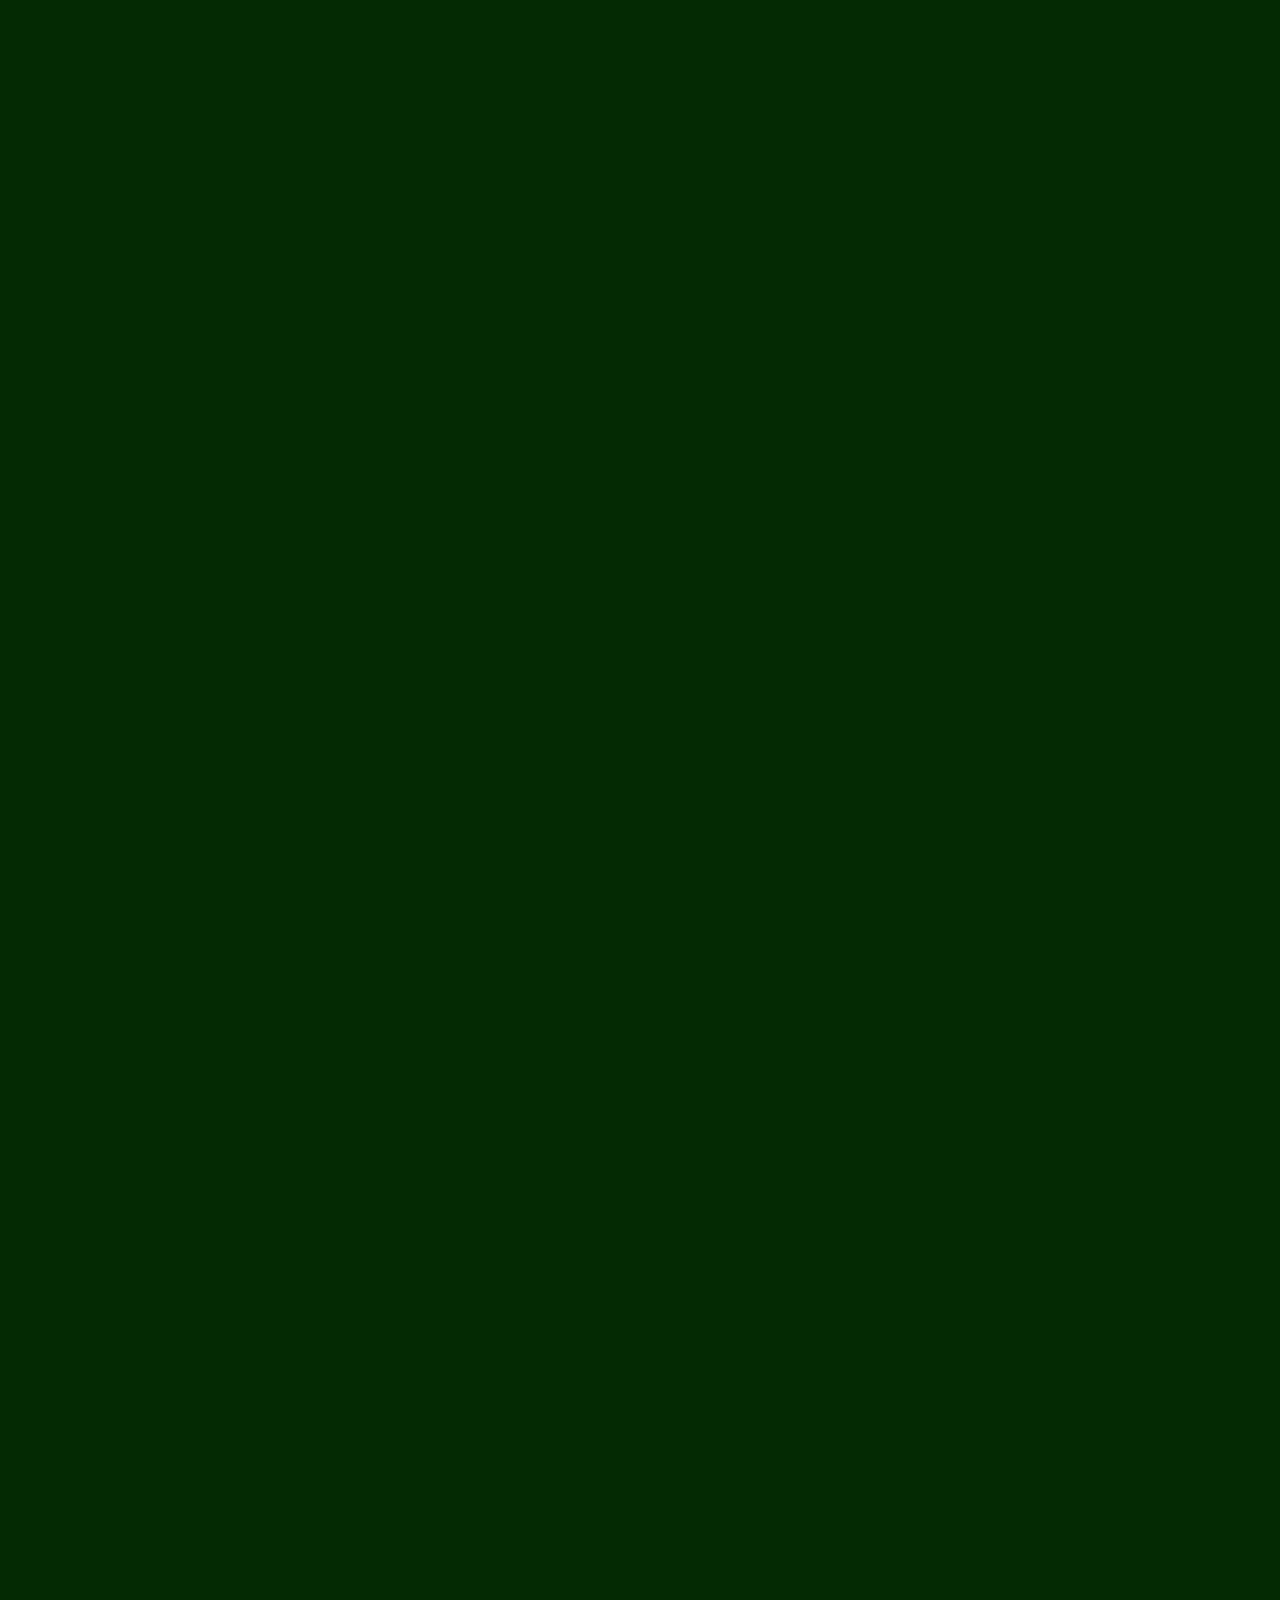
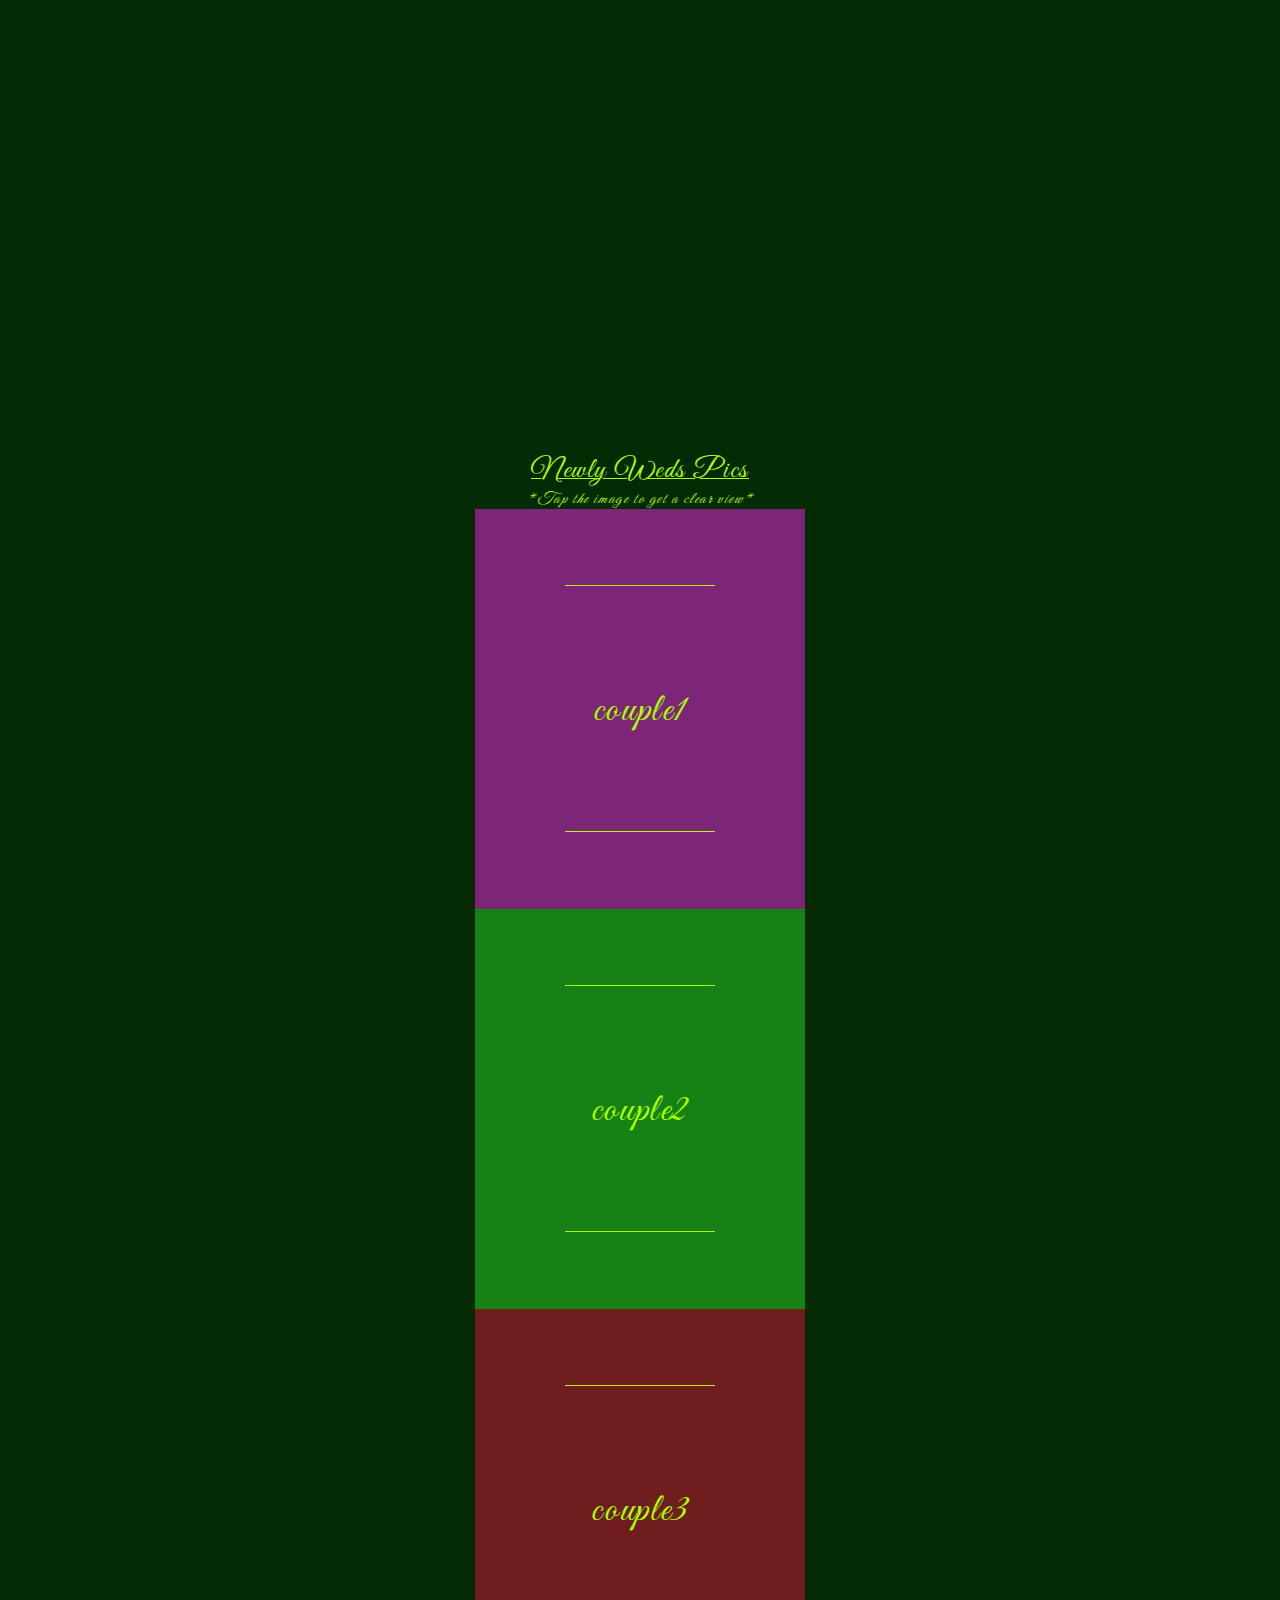
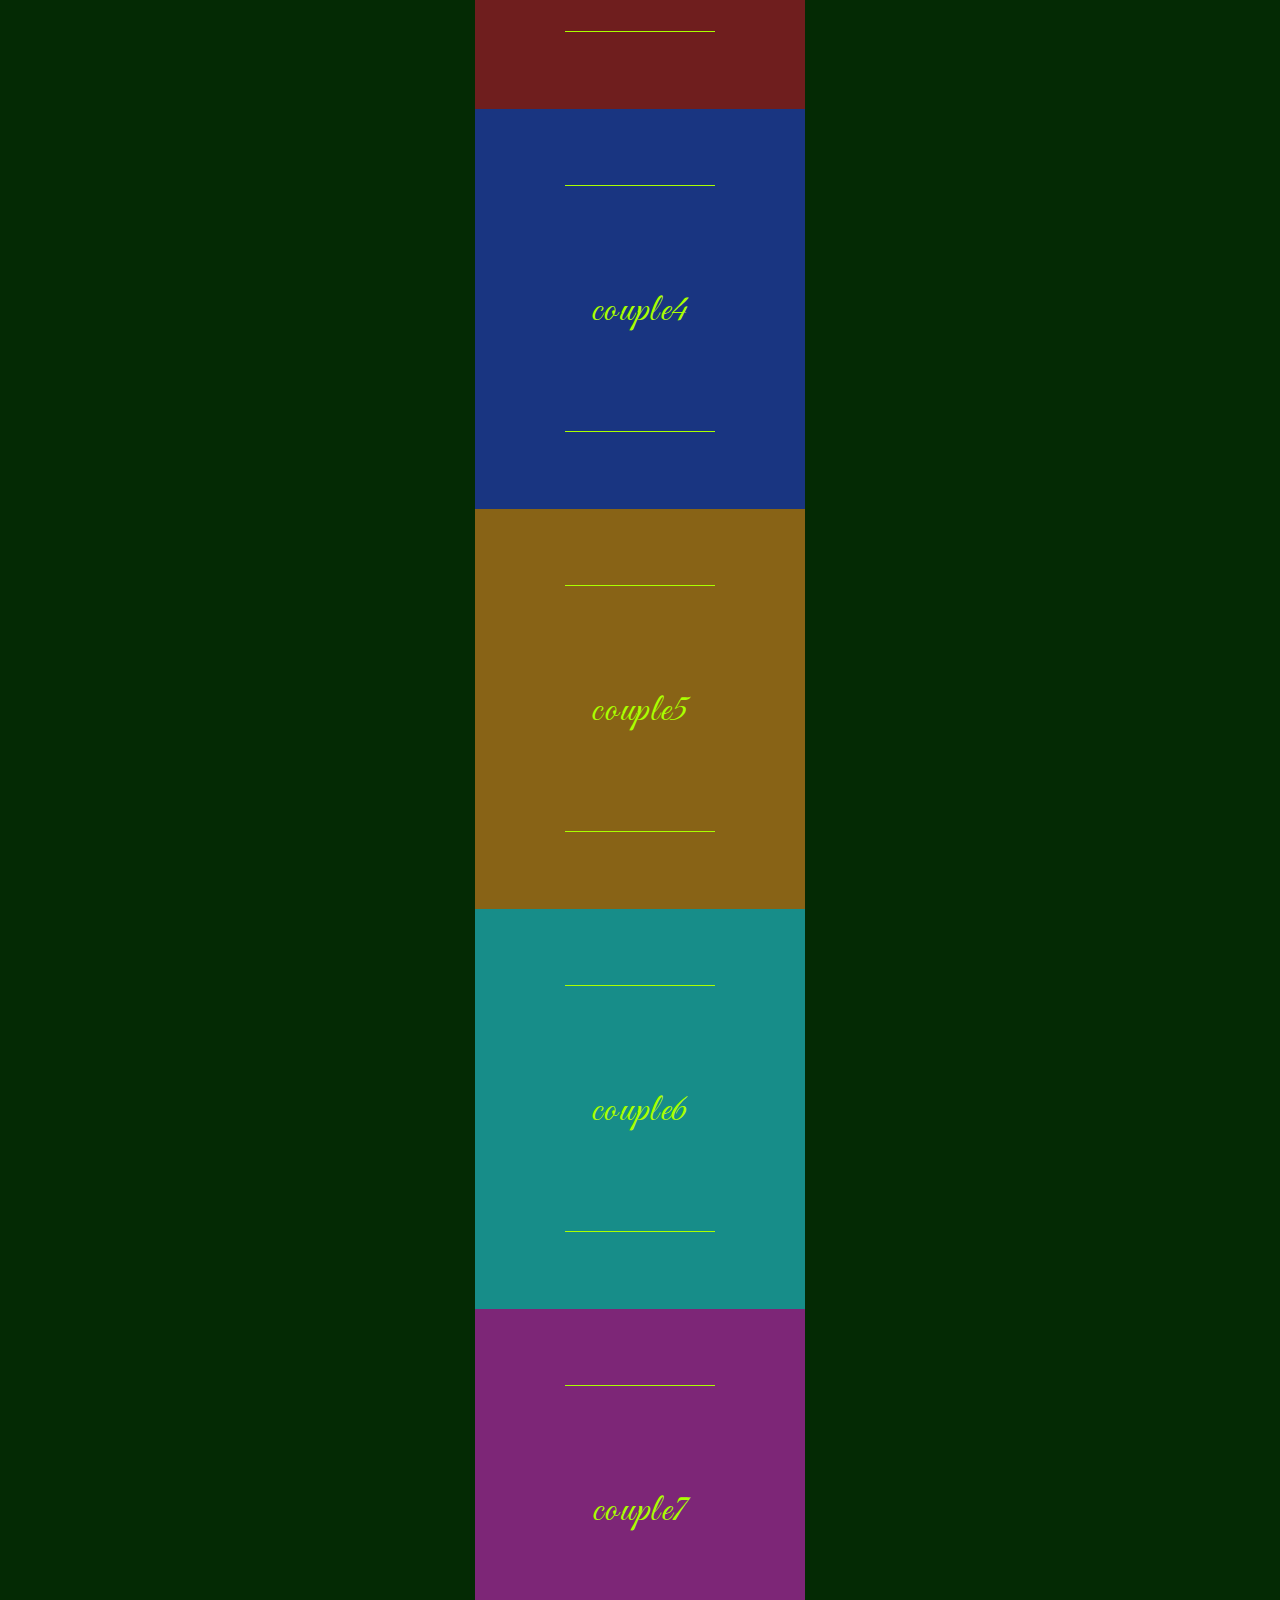
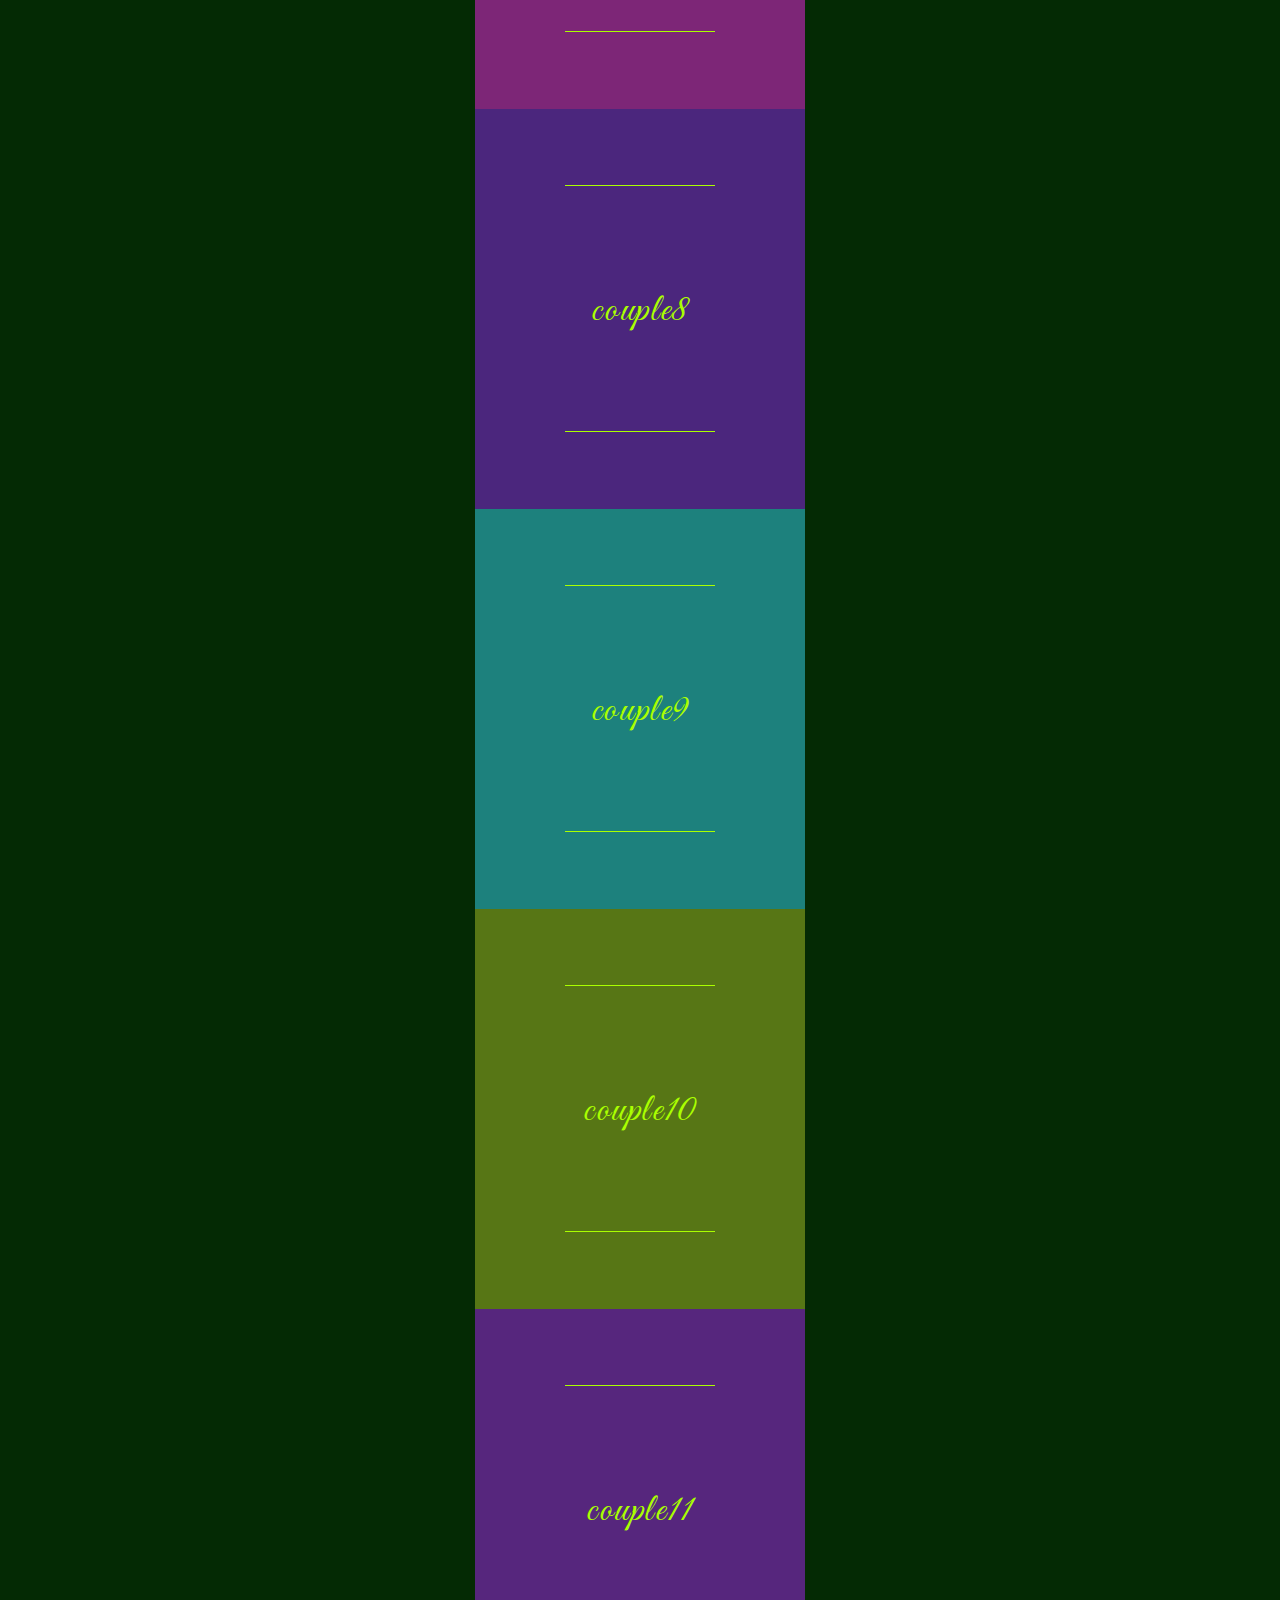
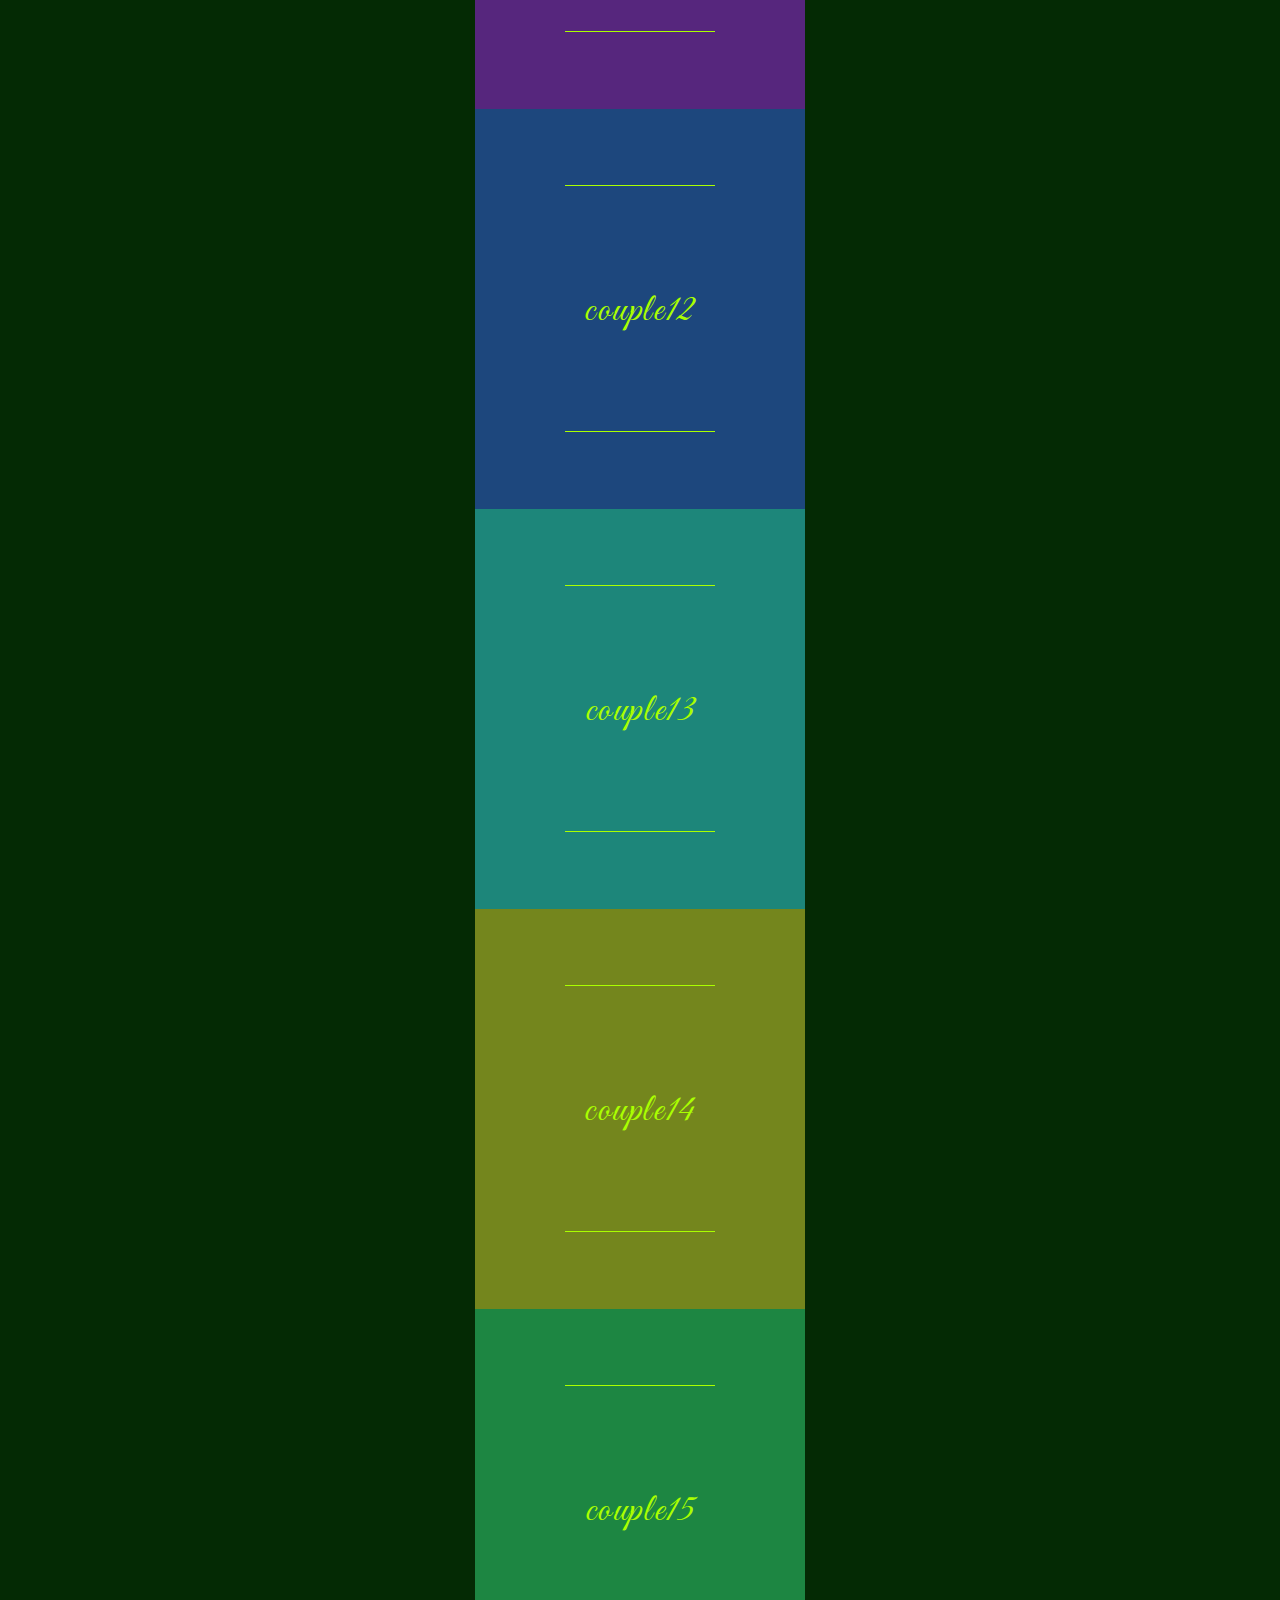
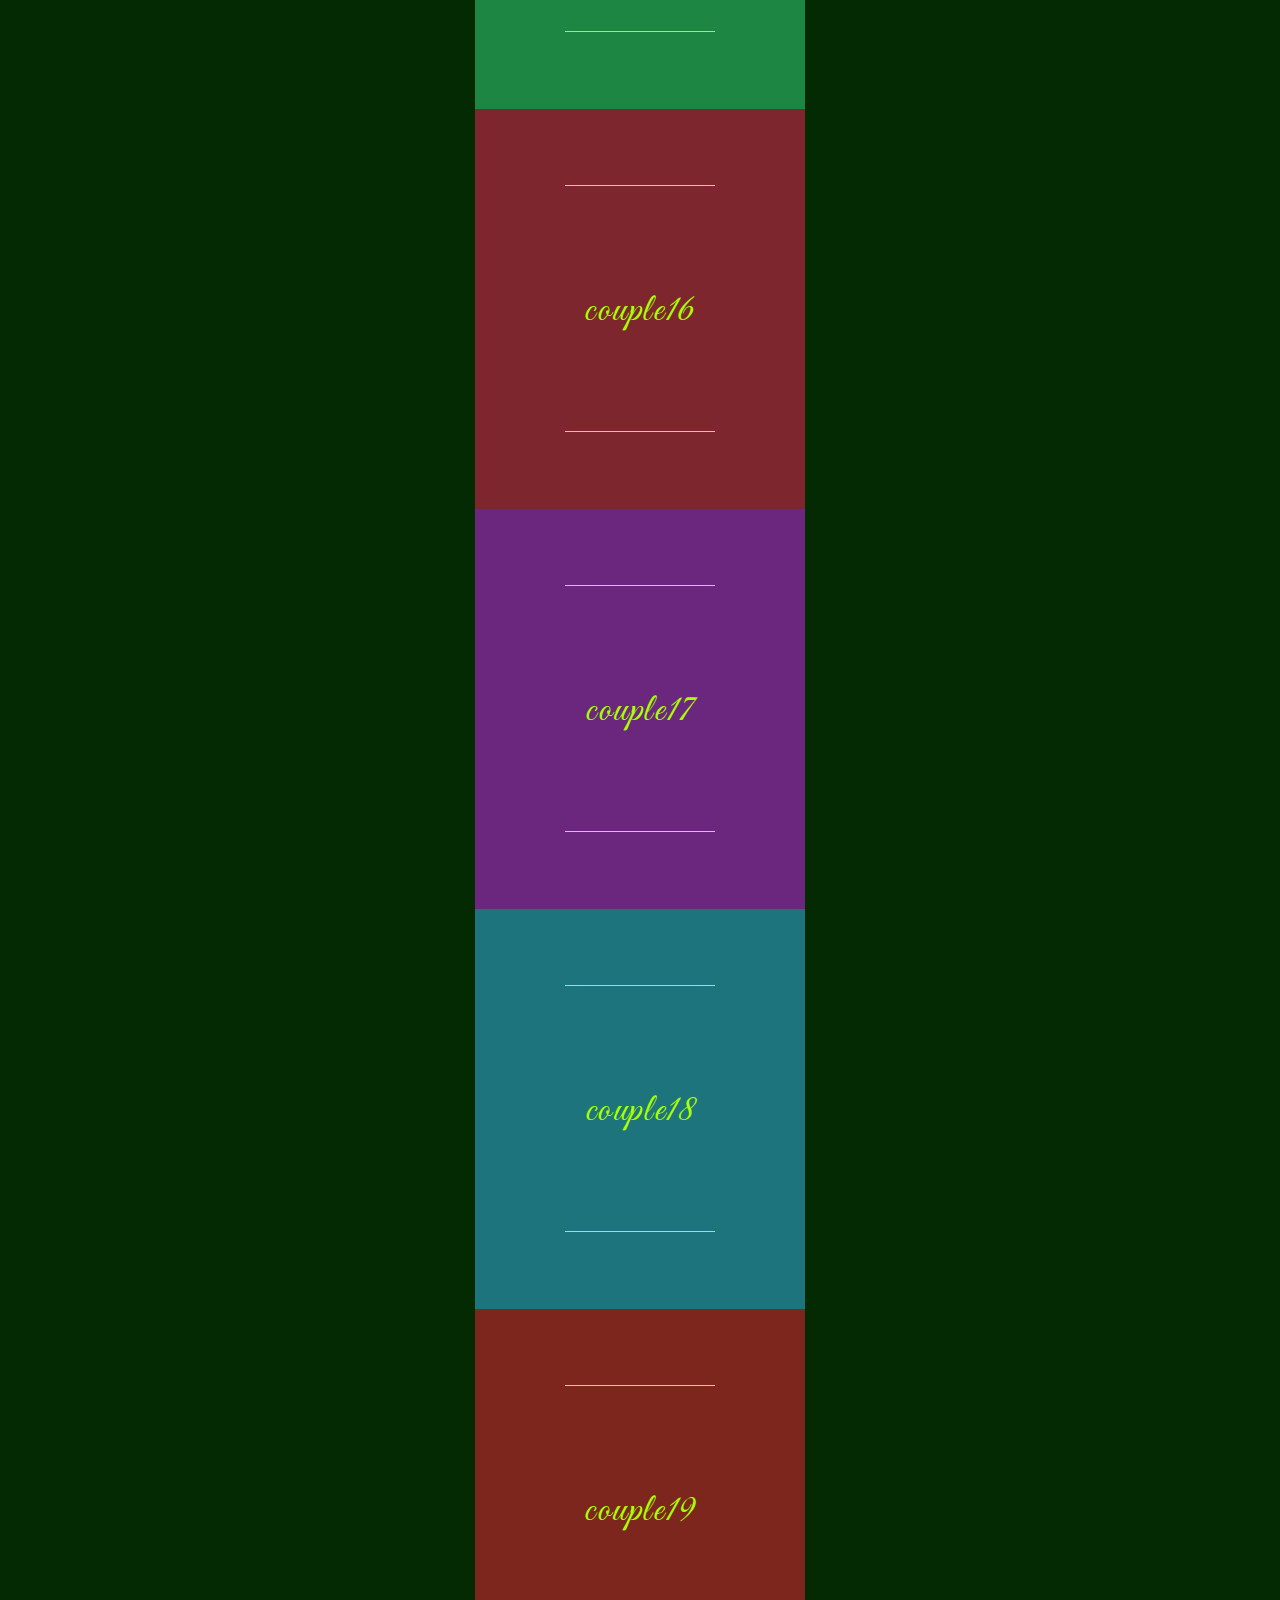
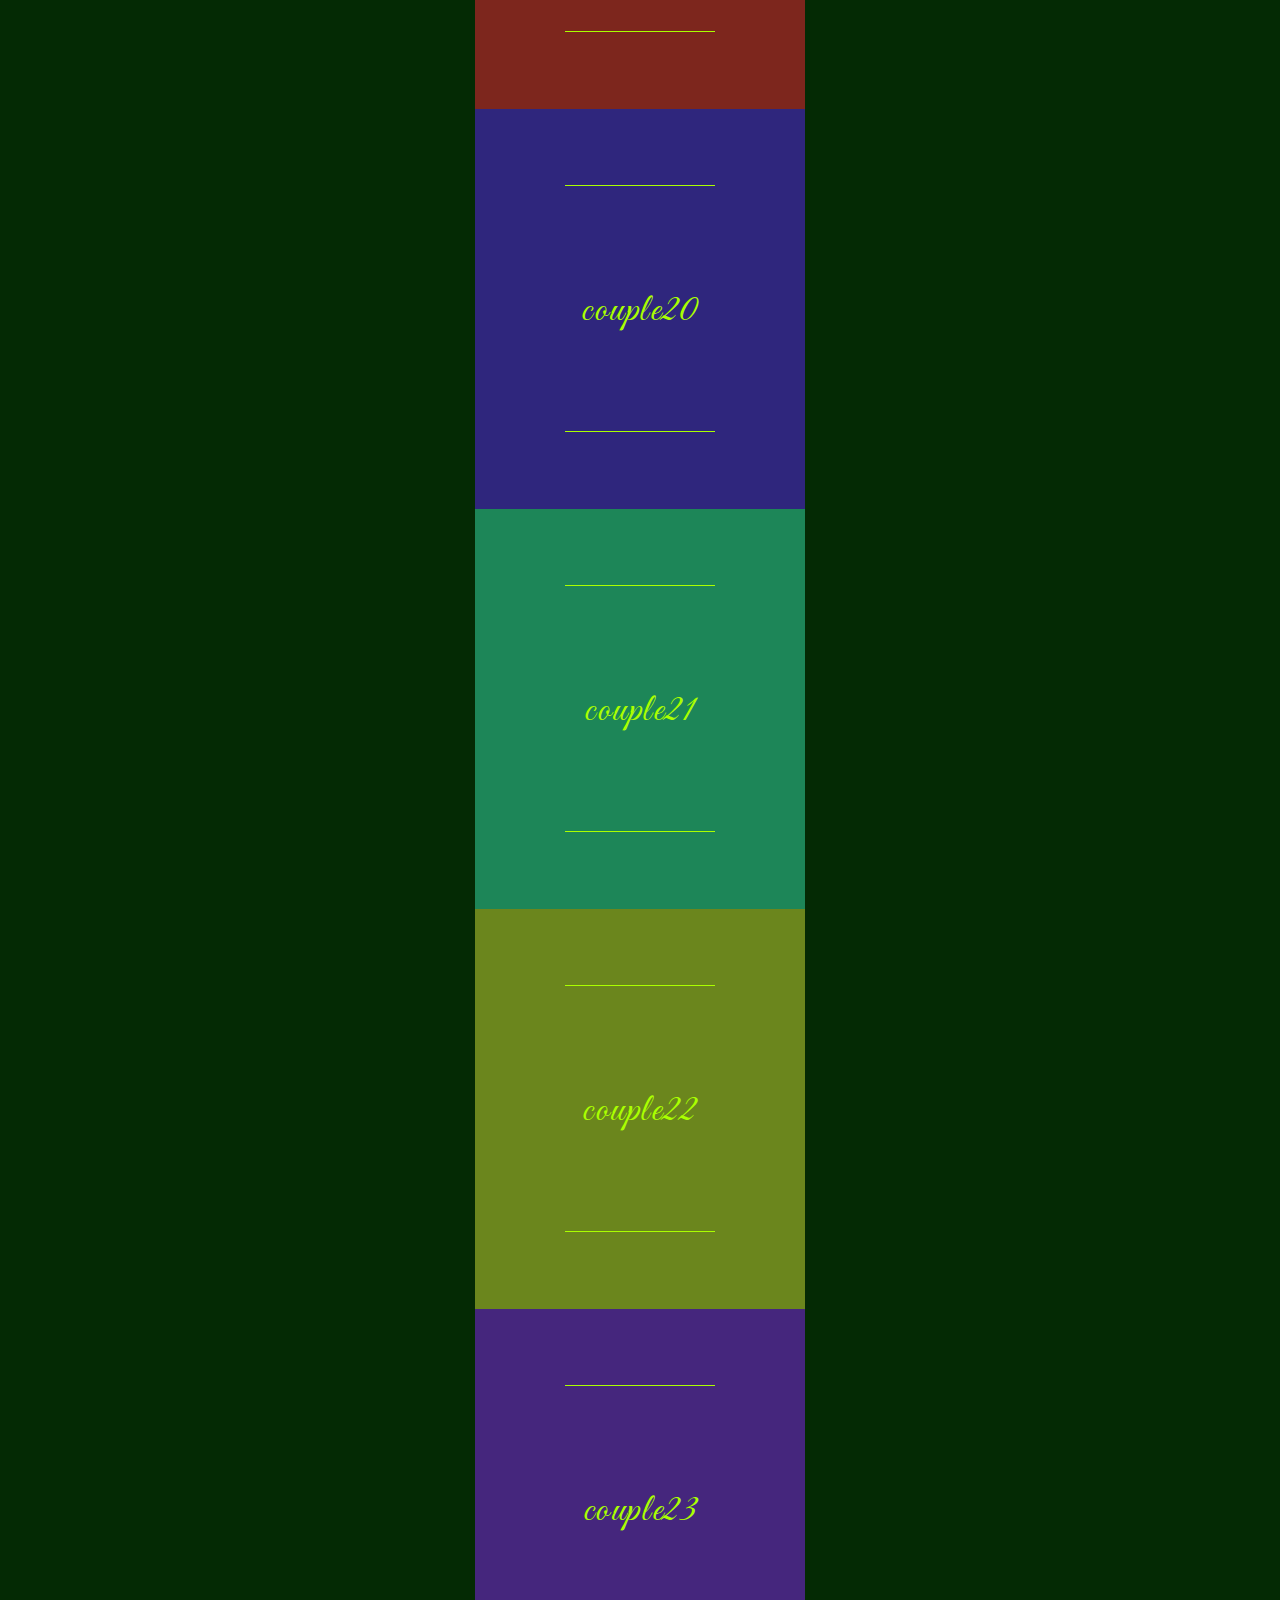
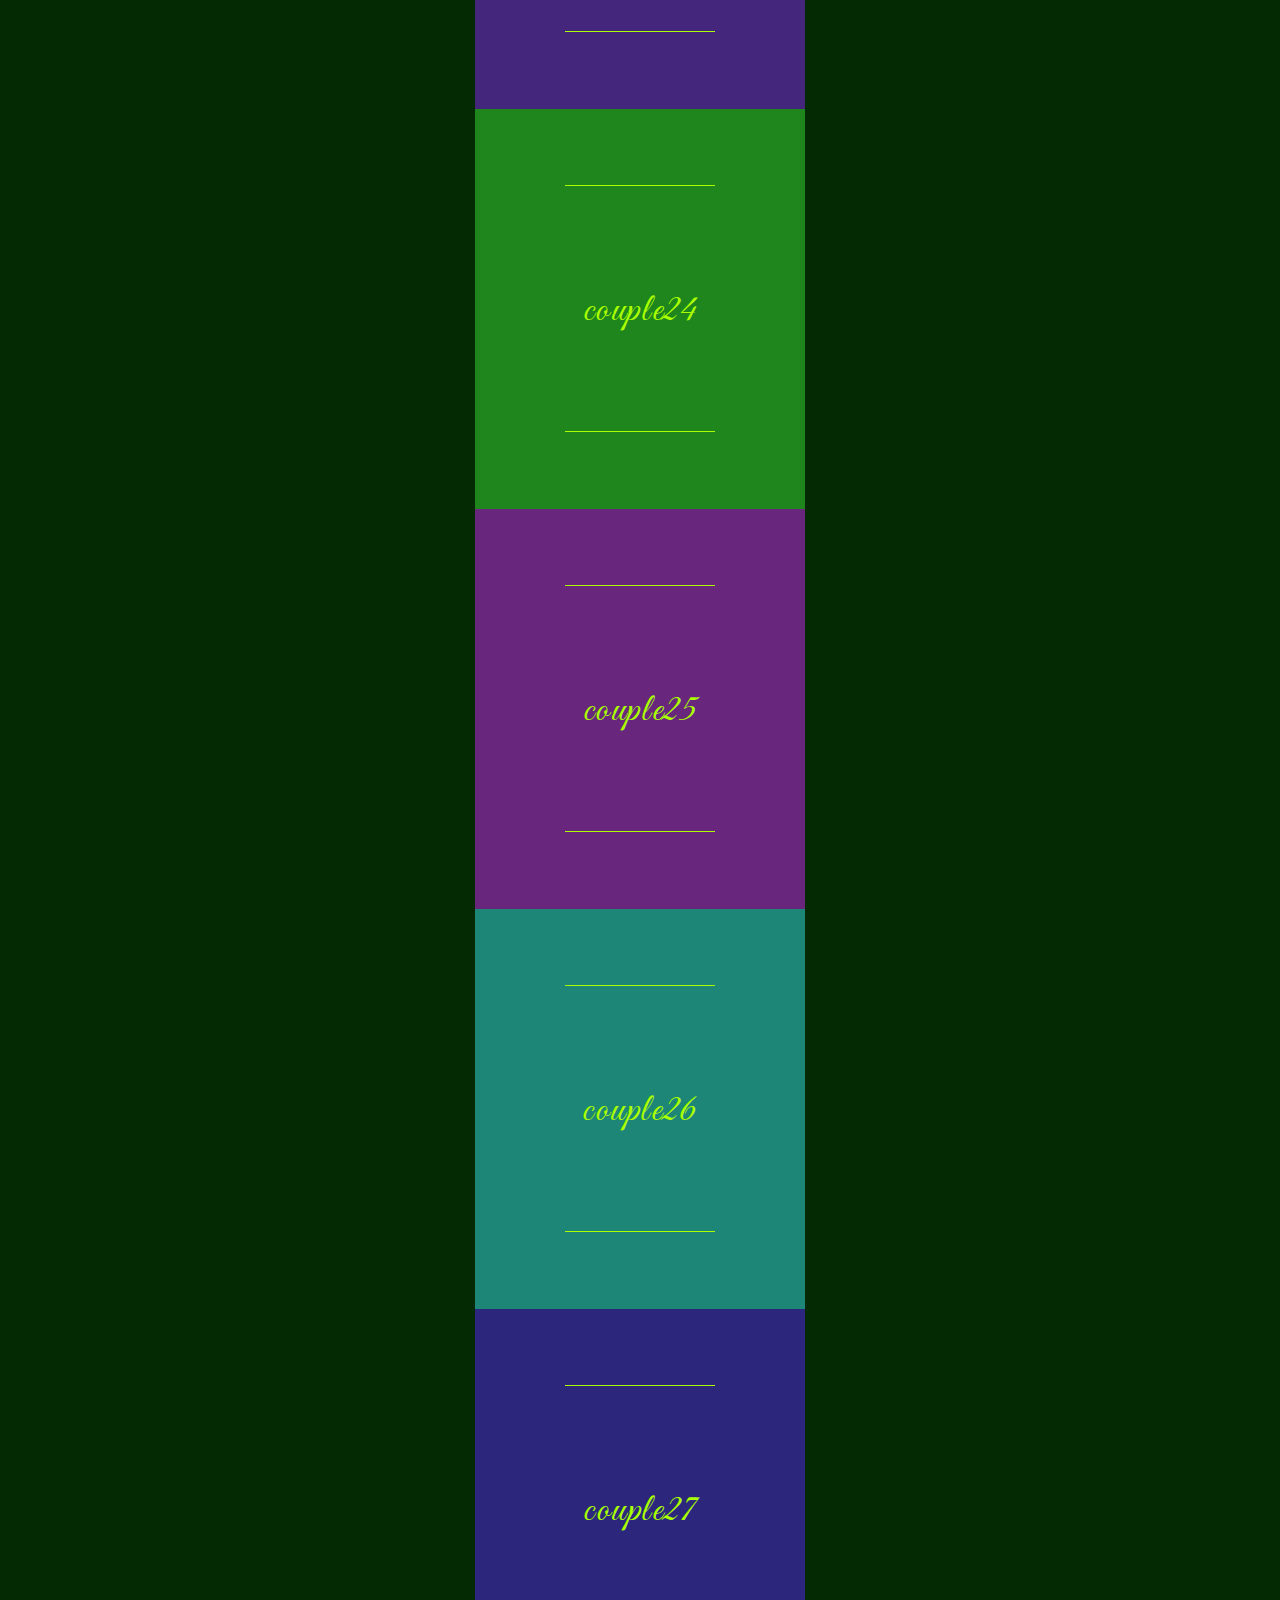
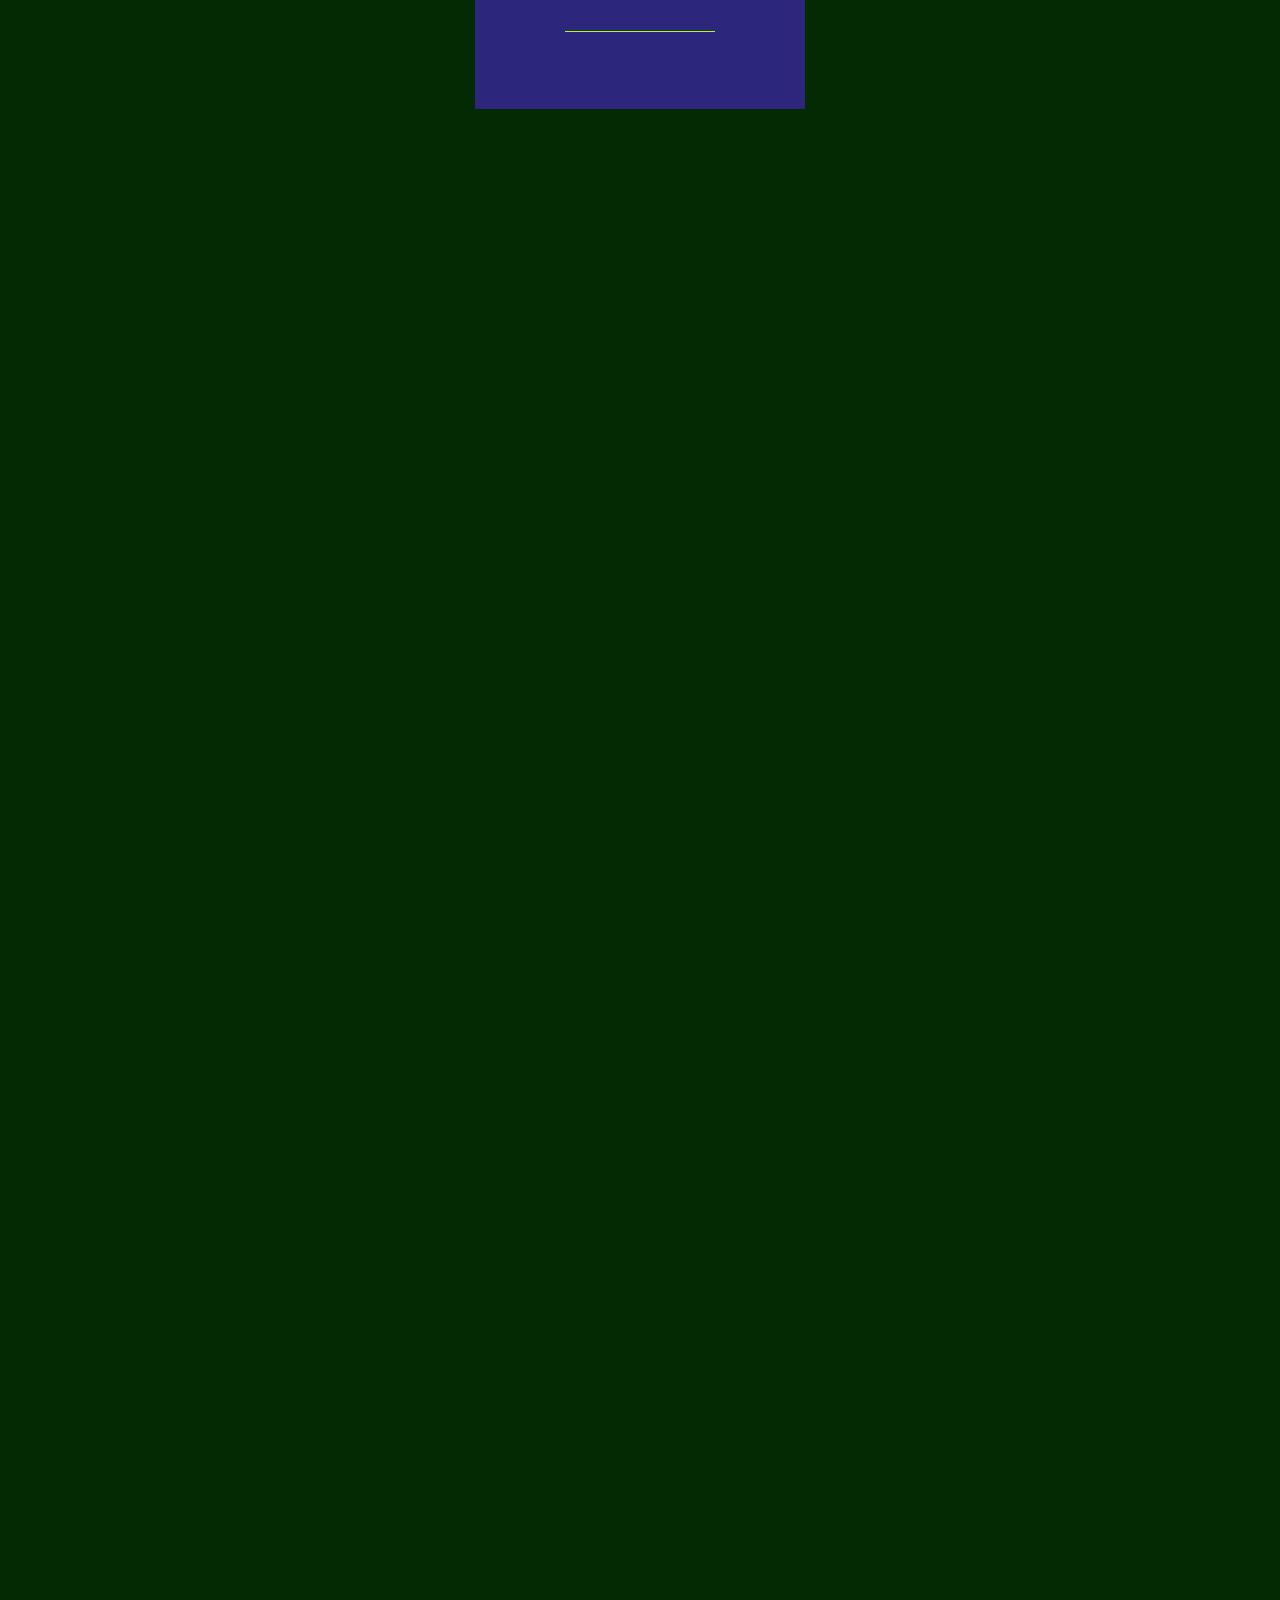
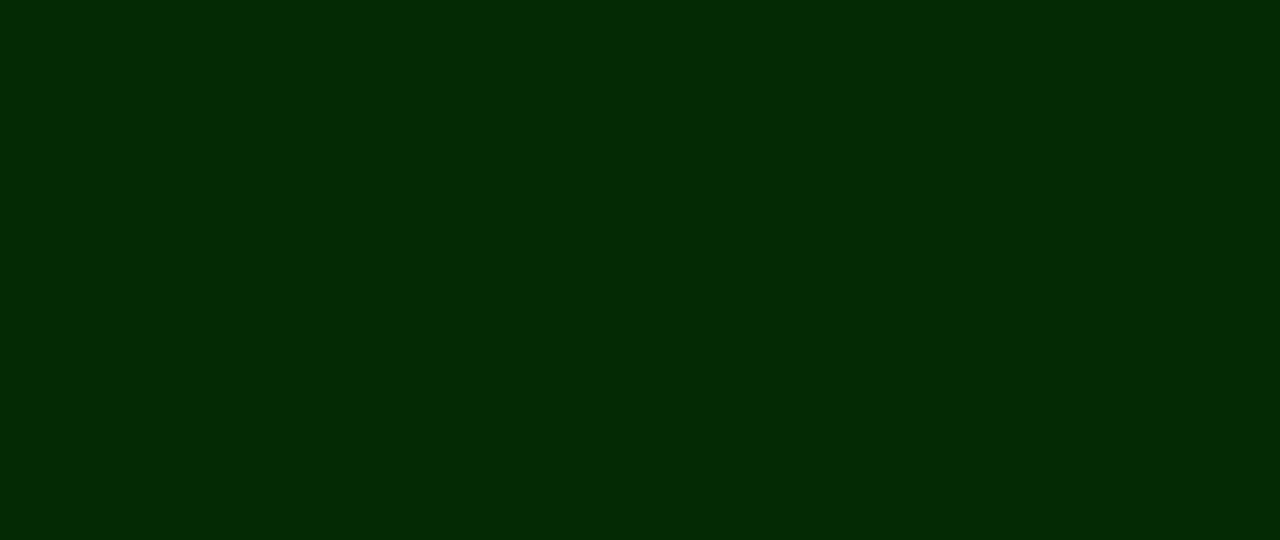
==== commit f4aeee58: "Update couple.html" ====
--- a/couple.html
+++ b/couple.html
@@ -11,7 +11,7 @@
 
     <div class="container">
         <h1>Newly Weds Pics</h1>
-        <p>*Hold the image to get a clear view*</p>
+        <p>*Tap the image to get a clear view*</p>
         <div class="couple1 image1">
             <div class="label1">couple1</div>
         </div>
@@ -126,4 +126,4 @@
 
     
 </body>
-</html>+</html>
--- a/couple.css
+++ b/couple.css
@@ -56,7 +56,7 @@
     justify-content: center;
 }
 .couple1{
-    background-image: url(file:///C:/Users/user/Desktop/Weddings/img/c1.jpg);
+    background-image: url(https://github.com/lydia-atieno/Weddings/blob/master/img/c1.jpg?raw=true);
     background-size: cover;
     background-position: calc(200%);
     box-shadow: inset 0 0 10px 200px rgba(165,38,158,0.75);
@@ -92,7 +92,7 @@
     justify-content: center;
 }
 .couple2{
-    background-image: url(file:///C:/Users/user/Desktop/Weddings/img/c2.jpg);
+    background-image: url(https://github.com/lydia-atieno/Weddings/blob/master/img/c2.jpg?raw=true);
     background-size: cover;
     background-position: calc(100%);
     box-shadow: inset 0 0 10px 200px rgba(28, 160, 28, 0.75);
@@ -130,7 +130,7 @@
     justify-content: center;
 }
 .couple3{
-    background-image: url(file:///C:/Users/user/Desktop/Weddings/img/c3.jpg);
+    background-image: url(https://github.com/lydia-atieno/Weddings/blob/master/img/c3.jpg?raw=true);
     background-size: cover;
     background-position: calc(200%);
     box-shadow: inset 0 0 10px 200px rgba(147, 27, 39, 0.75);
@@ -167,7 +167,7 @@
     justify-content: center;
 }
 .couple4{
-    background-image: url(file:///C:/Users/user/Desktop/Weddings/img/c4.jpg);
+    background-image: url(https://github.com/lydia-atieno/Weddings/blob/master/img/c4.jpg?raw=true);
     background-size: cover;
     background-position: calc(200%);
     box-shadow: inset 0 0 10px 200px rgba(32, 58, 171, 0.75);
@@ -204,7 +204,7 @@
     justify-content: center;
 }
 .couple5{
-    background-image: url(file:///C:/Users/user/Desktop/Weddings/img/c5.jpg);
+    background-image: url(https://github.com/lydia-atieno/Weddings/blob/master/img/c5.jpg?raw=true);
     background-size: cover;
     background-position: calc(50%);
     box-shadow: inset 0 0 10px 200px rgba(180, 119, 28, 0.75);
@@ -241,7 +241,7 @@
     justify-content: center;
 }
 .couple6{
-    background-image: url(file:///C:/Users/user/Desktop/Weddings/img/c6.jpg);
+    background-image: url(https://github.com/lydia-atieno/Weddings/blob/master/img/c6.jpg?raw=true);
     background-size: cover;
     background-position: calc(200%);
     box-shadow: inset 0 0 10px 200px rgba(29, 175, 181, 0.75);
@@ -278,7 +278,7 @@
     justify-content: center;
 }
 .couple7{
-    background-image: url(file:///C:/Users/user/Desktop/Weddings/img/c7.jpg);
+    background-image: url(https://github.com/lydia-atieno/Weddings/blob/master/img/c7.jpg?raw=true);
     background-size: cover;
     background-position: calc(200%);
     box-shadow: inset 0 0 10px 200px rgba(165,38,158,0.75);
@@ -314,7 +314,7 @@
     justify-content: center;
 }
 .couple8{
-    background-image: url(file:///C:/Users/user/Desktop/Weddings/img/c8.jpg);
+    background-image: url(https://github.com/lydia-atieno/Weddings/blob/master/img/c8.jpg?raw=true);
     background-size: cover;
     background-position: calc(200%);
     box-shadow: inset 0 0 10px 200px rgba(99, 38, 165, 0.75);
@@ -351,7 +351,7 @@
     justify-content: center;
 }
 .couple9{
-    background-image: url(file:///C:/Users/user/Desktop/Weddings/img/c9.jpg);
+    background-image: url(https://github.com/lydia-atieno/Weddings/blob/master/img/c9.jpg?raw=true);
     background-size: cover;
     background-position: calc(200%);
     box-shadow: inset 0 0 10px 200px rgba(38, 159, 165, 0.75);
@@ -388,7 +388,7 @@
     justify-content: center;
 }
 .couple10{
-    background-image: url(file:///C:/Users/user/Desktop/Weddings/img/c10.jpg);
+    background-image: url(https://github.com/lydia-atieno/Weddings/blob/master/img/c10.jpg?raw=true);
     background-size: cover;
     background-position: calc(200%);
     box-shadow: inset 0 0 10px 200px rgba(115, 144, 27, 0.75);
@@ -425,7 +425,7 @@
     justify-content: center;
 }
 .couple11{
-    background-image: url(file:///C:/Users/user/Desktop/Weddings/img/c11.jpg);
+    background-image: url(https://github.com/lydia-atieno/Weddings/blob/master/img/c11.jpg?raw=true);
     background-size: cover;
     background-position: calc(200%);
     box-shadow: inset 0 0 10px 200px rgba(114, 38, 165, 0.75);
@@ -462,7 +462,7 @@
     justify-content: center;
 }
 .couple12{
-    background-image: url(file:///C:/Users/user/Desktop/Weddings/img/c12.jpg);
+    background-image: url(https://github.com/lydia-atieno/Weddings/blob/master/img/c12.jpg?raw=true);
     background-size: cover;
     background-position: calc(200%);
     box-shadow: inset 0 0 10px 200px rgba(38, 82, 165, 0.75);
@@ -499,7 +499,7 @@
     justify-content: center;
 }
 .couple13{
-    background-image: url(file:///C:/Users/user/Desktop/Weddings/img/c13.jpg);
+    background-image: url(https://github.com/lydia-atieno/Weddings/blob/master/img/c13.jpg?raw=true);
     background-size: cover;
     background-position: calc(200%);
     box-shadow: inset 0 0 10px 200px rgba(38, 165, 161, 0.75);
@@ -536,7 +536,7 @@
     justify-content: center;
 }
 .couple14{
-    background-image: url(file:///C:/Users/user/Desktop/Weddings/img/c14.jpg);
+    background-image: url(https://github.com/lydia-atieno/Weddings/blob/master/img/c14.jpg?raw=true);
     background-size: cover;
     background-position: calc(100%);
     box-shadow: inset 0 0 10px 200px rgba(154, 165, 38, 0.75);
@@ -573,7 +573,7 @@
     justify-content: center;
 }
 .couple15{
-    background-image: url(file:///C:/Users/user/Desktop/Weddings/img/c15.jpg);
+    background-image: url(https://github.com/lydia-atieno/Weddings/blob/master/img/c15.jpg?raw=true);
     background-size: cover;
     background-position: calc(200%);
     box-shadow: inset 0 0 10px 200px rgba(38, 165, 87, 0.75);
@@ -609,7 +609,7 @@
     justify-content: center;
 }
 .couple16{
-    background-image: url(file:///C:/Users/user/Desktop/Weddings/img/c16.jpg);
+    background-image: url(https://github.com/lydia-atieno/Weddings/blob/master/img/c16.jpg?raw=true);
     background-size: cover;
     background-position: calc(200%);
     box-shadow: inset 0 0 10px 200px rgba(165, 38, 59, 0.75);
@@ -646,7 +646,7 @@
     justify-content: center;
 }
 .couple17{
-    background-image: url(file:///C:/Users/user/Desktop/Weddings/img/c17.jpg);
+    background-image: url(https://github.com/lydia-atieno/Weddings/blob/master/img/c17.jpg?raw=true);
     background-size: cover;
     background-position: calc(200%);
     box-shadow: inset 0 0 10px 200px rgba(142, 38, 165, 0.75);
@@ -683,7 +683,7 @@
     justify-content: center;
 }
 .couple18{
-    background-image: url(file:///C:/Users/user/Desktop/Weddings/img/c18.jpg);
+    background-image: url(https://github.com/lydia-atieno/Weddings/blob/master/img/c18.jpg?raw=true);
     background-size: cover;
     background-position: calc(100%);
     box-shadow: inset 0 0 10px 200px rgba(38, 142, 165, 0.75);
@@ -720,7 +720,7 @@
     justify-content: center;
 }
 .couple19{
-    background-image: url(file:///C:/Users/user/Desktop/Weddings/img/c19.jpg);
+    background-image: url(https://github.com/lydia-atieno/Weddings/blob/master/img/c19.jpg?raw=true);
     background-size: cover;
     background-position: calc(200%);
     box-shadow: inset 0 0 10px 200px rgba(165, 38, 38, 0.75);
@@ -757,7 +757,7 @@
     justify-content: center;
 }
 .couple20{
-    background-image: url(file:///C:/Users/user/Desktop/Weddings/img/c20.jpg);
+    background-image: url(https://github.com/lydia-atieno/Weddings/blob/master/img/c20.jpg?raw=true);
     background-size: cover;
     background-position: calc(200%);
     box-shadow: inset 0 0 10px 200px rgba(61, 38, 165, 0.75);
@@ -794,7 +794,7 @@
     justify-content: center;
 }
 .couple21{
-    background-image: url(file:///C:/Users/user/Desktop/Weddings/img/c21.jpg);
+    background-image: url(https://github.com/lydia-atieno/Weddings/blob/master/img/c21.jpg?raw=true);
     background-size: cover;
     background-position: calc(200%);
     box-shadow: inset 0 0 10px 200px rgba(38, 165, 116, 0.75);
@@ -831,7 +831,7 @@
     justify-content: center;
 }
 .couple22{
-    background-image: url(file:///C:/Users/user/Desktop/Weddings/img/c22.jpg);
+    background-image: url(https://github.com/lydia-atieno/Weddings/blob/master/img/c22.jpg?raw=true);
     background-size: cover;
     background-position: calc(200%);
     box-shadow: inset 0 0 10px 200px rgba(142, 165, 38, 0.75);
@@ -868,7 +868,7 @@
     justify-content: center;
 }
 .couple23{
-    background-image: url(file:///C:/Users/user/Desktop/Weddings/img/c23.jpg);
+    background-image: url(https://github.com/lydia-atieno/Weddings/blob/master/img/c23.jpg?raw=true);
     background-size: cover;
     background-position: calc(50%);
     box-shadow: inset 0 0 10px 200px rgba(91, 38, 165, 0.75);
@@ -905,7 +905,7 @@
     justify-content: center;
 }
 .couple24{
-    background-image: url(file:///C:/Users/user/Desktop/Weddings/img/c24.jpg);
+    background-image: url(https://github.com/lydia-atieno/Weddings/blob/master/img/c24.jpg?raw=true);
     background-size: cover;
     background-position: calc(200%);
     box-shadow: inset 0 0 10px 200px rgba(40, 165, 38, 0.75);
@@ -942,7 +942,7 @@
     justify-content: center;
 }
 .couple25{
-    background-image: url(file:///C:/Users/user/Desktop/Weddings/img/c25.jpg);
+    background-image: url(https://github.com/lydia-atieno/Weddings/blob/master/img/c25.jpg?raw=true);
     background-size: cover;
     background-position: calc(200%);
     box-shadow: inset 0 0 10px 200px rgba(137, 38, 165, 0.75);
@@ -979,7 +979,7 @@
     justify-content: center;
 }
 .couple26{
-    background-image: url(file:///C:/Users/user/Desktop/Weddings/img/c26.jpg);
+    background-image: url(https://github.com/lydia-atieno/Weddings/blob/master/img/c26.jpg?raw=true);
     background-size: cover;
     background-position: calc(100%);
     box-shadow: inset 0 0 10px 200px rgba(38, 165, 157, 0.75);
@@ -1016,7 +1016,7 @@
     justify-content: center;
 }
 .couple27{
-    background-image: url(file:///C:/Users/user/Desktop/Weddings/img/c27.jpg);
+    background-image: url(https://github.com/lydia-atieno/Weddings/blob/master/img/c27.jpg?raw=true);
     background-size: cover;
     background-position: calc(200%);
     box-shadow: inset 0 0 10px 200px rgba(57, 38, 165, 0.75);
